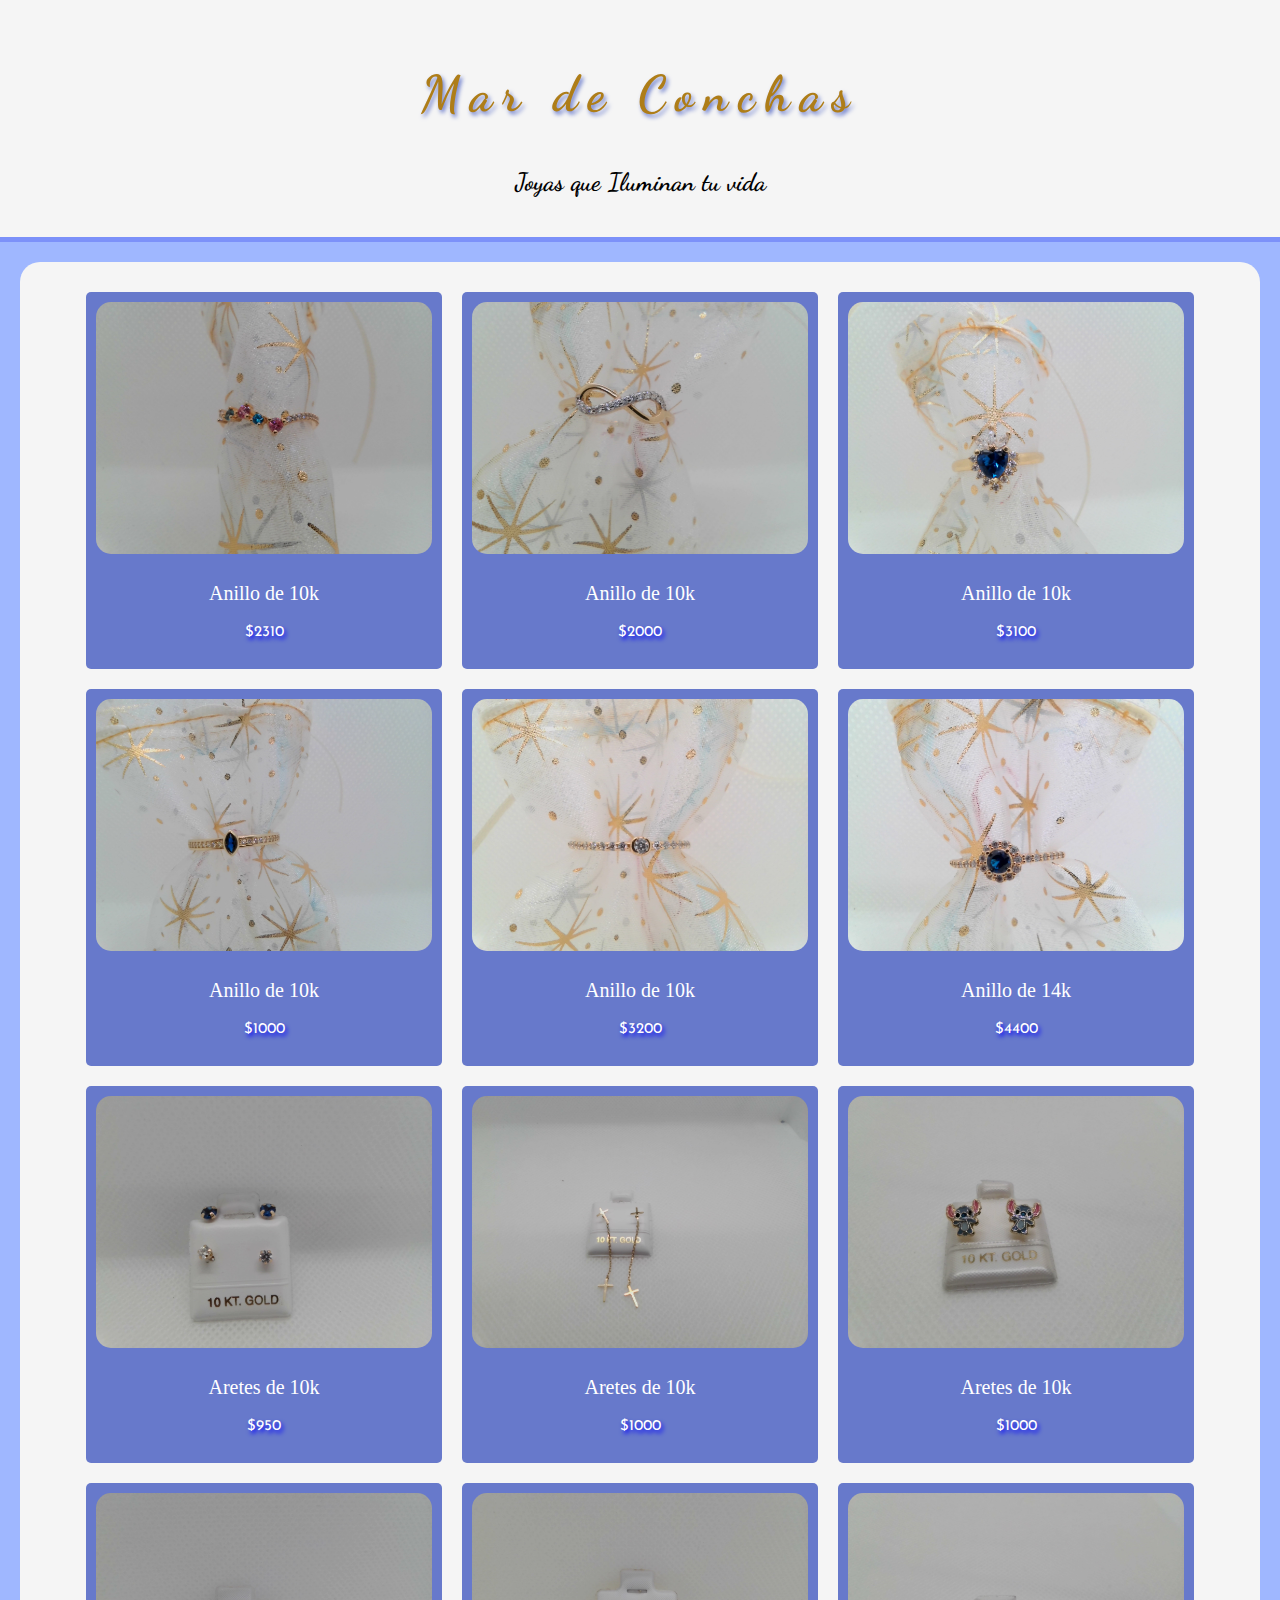
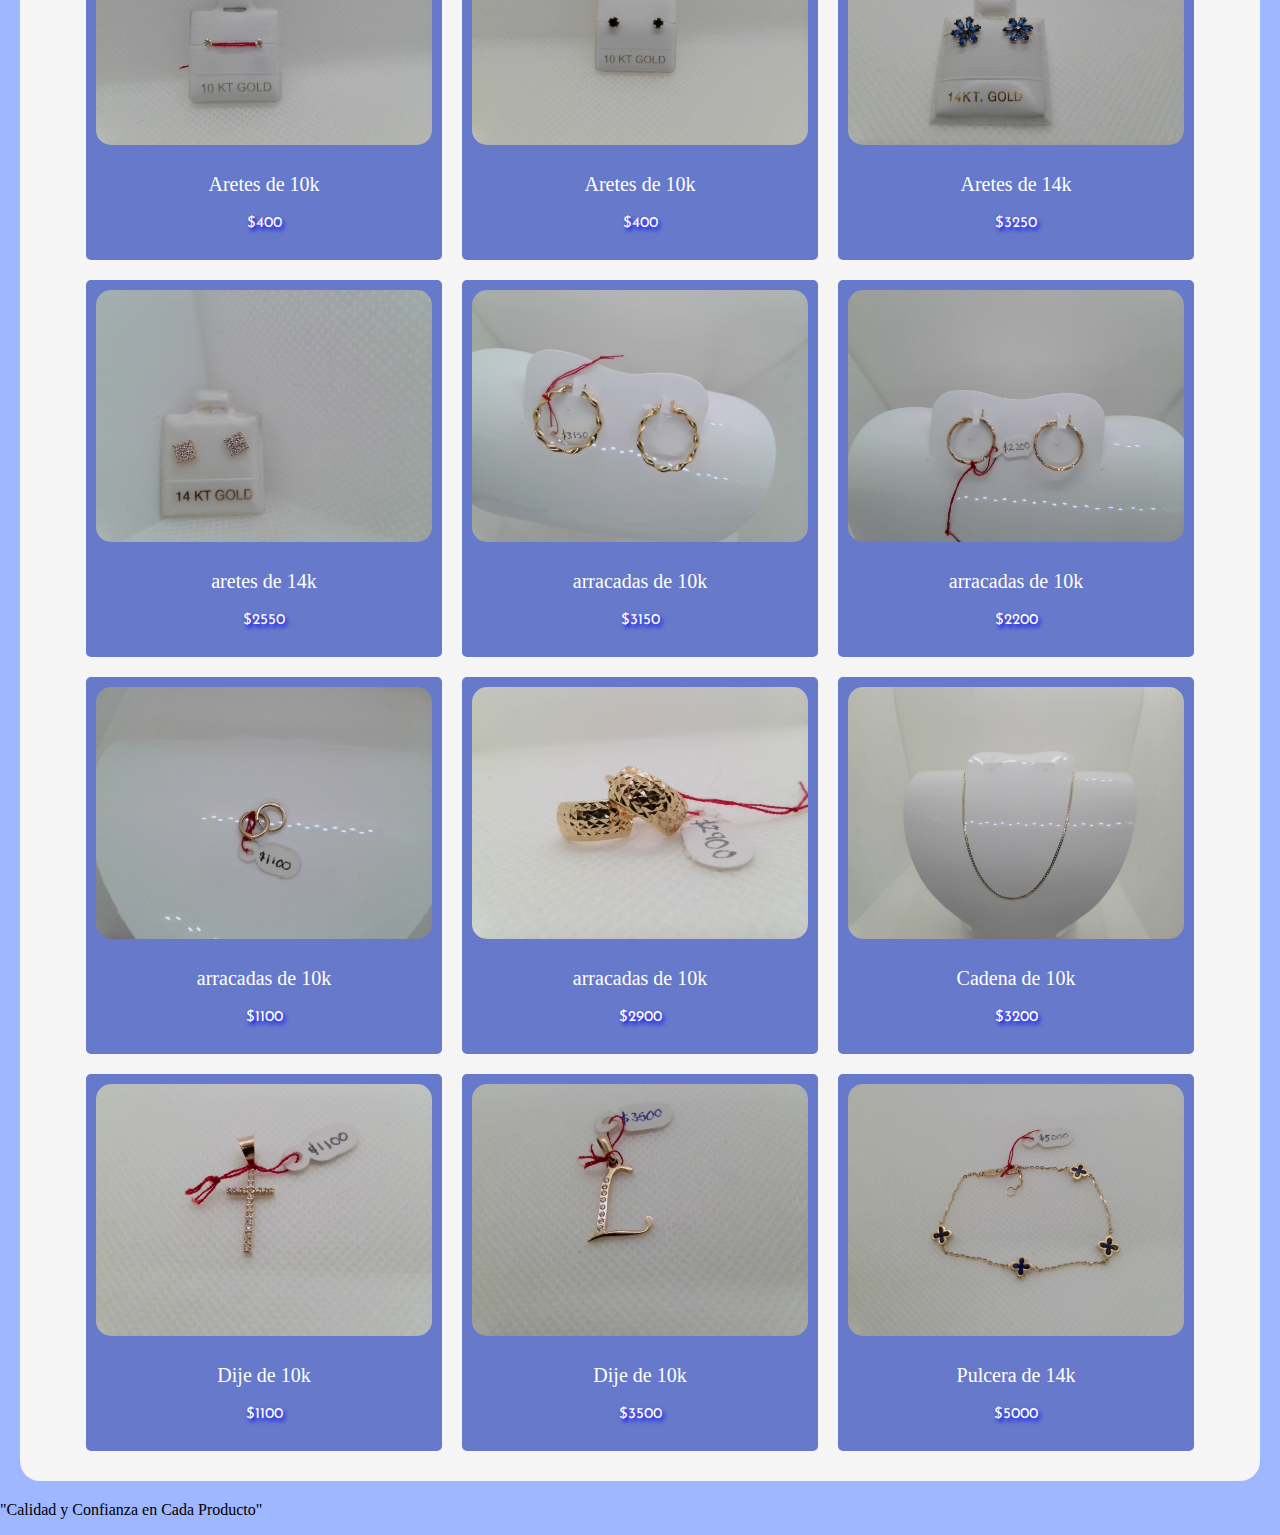
==== index.html @ 30f7ed66 "Se agregaron animaciones" ====
<!DOCTYPE html>
<html lang="en">

<head>
    <meta charset="UTF-8">
    <meta name="viewport" content="width=device-width, initial-scale=1.0">
    <link rel="stylesheet" href="tienda.css">
    <title>Mar de Conchas</title>
</head>

<body>
    <header>
        <div id="titulos">
        <h1 id="titulo">Mar de Conchas </h1>
        <h3 id="subtitulo">Joyas que Iluminan tu vida</h3>
        </div>


    </header>
    <div id="contenido">
        <div class="tarjeta">
            <img src="img/anillo1.jpg" alt="">
            <div  class="descripcion">
                <p> Anillo de 10k </p>
                <p>$2310</p>
            </div>
        </div>
        <div class="tarjeta">
            <img src="img/anillo2.jpg" alt="">
            <div  class="descripcion">
                <p> Anillo de 10k </p>
                <p>$2000</p>
            </div>
        </div>
        <div class="tarjeta">
            <img src="img/anillo3.jpg" alt="">
            <div  class="descripcion">
                <p> Anillo de 10k </p>
                <p>$3100</p>
            </div>
        </div>
        <div class="tarjeta">
            <img src="img/anillo4.jpg" alt="">
            <div  class="descripcion">
                <p> Anillo de 10k </p>
                <p>$1000</p>
            </div>
        </div>
        <div class="tarjeta">
            <img src="img/anillo6.jpg" alt="">
            <div  class="descripcion">
                <p> Anillo de 10k </p>
                <p>$3200</p>
            </div>
        </div>
        <div class="tarjeta">
            <img src="img/anillo5.jpg" alt="">
            <div  class="descripcion">
                <p> Anillo de 14k </p>
                <p>$4400</p>
            </div>
        </div>
        <div class="tarjeta">
            <img src="img/aretes2.jpg" alt="">
            <div  class="descripcion">
                <p> Aretes de 10k </p>
                <p>$950</p>
            </div>
        </div>
        <div class="tarjeta">
            <img src="img/aretes3.jpg" alt="">
            <div  class="descripcion">
                <p> Aretes de 10k </p>
                <p>$1000</p>
            </div>
        </div>
        <div class="tarjeta">
            <img src="img/aretes4.jpg" alt="">
            <div  class="descripcion">
                <p> Aretes de 10k </p>
                <p>$1000</p>
            </div>
        </div>
        <div class="tarjeta">
            <img src="img/aretes5.jpg" alt="">
            <div  class="descripcion">
                <p> Aretes de 10k </p>
                <p>$400</p>
            </div>
        </div>
        <div class="tarjeta">
            <img src="img/aretes7.jpg" alt="">
            <div  class="descripcion">
                <p> Aretes de 10k </p>
                <p>$400</p>
            </div>
        </div>
        <div class="tarjeta">
            <img src="img/aretes6.jpg" alt="">
            <div  class="descripcion">
                <p> Aretes de 14k </p>
                <p>$3250</p>
            </div>
        </div>
       
        <div class="tarjeta">
            <img src="img/aretes1.jpg" alt="">
            <div  class="descripcion">
                <p> aretes de 14k </p>
                <p>$2550</p>
            </div>
        </div>
        <div class="tarjeta">
            <img src="img/arracadas1.jpg" alt="">
            <div  class="descripcion">
                <p> arracadas de 10k </p>
                <p>$3150</p>
            </div>
        </div>
        <div class="tarjeta">
            <img src="img/arracadas2.jpg" alt="">
            <div  class="descripcion">
                <p> arracadas de 10k </p>
                <p>$2200</p>
            </div>
        </div>
        <div class="tarjeta">
            <img src="img/arracadas3.jpg" alt="">
            <div  class="descripcion">
                <p> arracadas de 10k </p>
                <p>$1100</p>
            </div>
        </div>
        <div class="tarjeta">
            <img src="img/arracadas4.jpg" alt="">
            <div  class="descripcion">
                <p> arracadas de 10k </p>
                <p>$2900</p>
            </div>
        </div>
        <div class="tarjeta">
            <img src="img/Cadena.jpg" alt="">
            <div  class="descripcion">
                <p> Cadena de 10k </p>
                <p>$3200</p>
            </div>
        </div>
        <div class="tarjeta">
            <img src="img/cruz.jpg" alt="">
            <div  class="descripcion">
                <p> Dije de 10k </p>
                <p>$1100</p>
            </div>
        </div>
        <div class="tarjeta">
            <img src="img/letra.jpg" alt="">
            <div  class="descripcion">
                <p> Dije de 10k </p>
                <p>$3500</p>
            </div>
        </div>
        <div class="tarjeta">
            <img src="img/pulsera.jpg" alt="">
            <div  class="descripcion">
                <p> Pulcera de 14k </p>
                <p>$5000</p>
            </div>
        </div>
        
    </div>
    


    <footer>
        <p>"Calidad y Confianza en Cada Producto"</p>
    </footer>


</body>

</html>
---- tienda.css ----
@import url('https://fonts.googleapis.com/css2?family=Dancing+Script:wght@400..700&display=swap');
@import url('https://fonts.googleapis.com/css2?family=Playwrite+AU+TAS:wght@100..400&display=swap');

@import url('https://fonts.googleapis.com/css2?family=Josefin+Sans:ital,wght@0,100..700;1,100..700&display=swap');
@import url('https://fonts.googleapis.com/css2?family=Exo+2:ital,wght@0,100..900;1,100..900&family=Josefin+Sans:ital,wght@0,100..700;1,100..700&family=Merriweather+Sans:ital,wght@0,300..800;1,300..800&family=Prompt:ital,wght@0,100;0,200;0,300;0,400;0,500;0,600;0,700;0,800;0,900;1,100;1,200;1,300;1,400;1,500;1,600;1,700;1,800;1,900&display=swap');

body{
    padding: 0px;
    margin: 0px;
    background-color: #98b2ffee;
}

header{
    background-color: whitesmoke;
    padding: 30px;
    padding-bottom: 15px;
    border-bottom: 5px solid rgba(62, 94, 251, 0.664);
    transition-property: all;
    transition-duration: 3s;
    transition-timing-function: ease-in-out;
}
#titulo{
    font-size: 40px;
    color: black;
    font-family: 'Dancing Script';
    letter-spacing: 10px;
    text-align: center;
    text-shadow:2px 3px 4px #6779CB;
}

header:hover{
    #titulo{
        font-size: 50px;
        color: #AE7D18;
    }
    #subtitulo{
        color: black;
    }
  
}

#subtitulo{
    padding-top: 10px;
    font-size: 25px;
    color: #AE7D18;
    font-family: 'Dancing Script';
    text-align: center;
    
}

#contenido{
    margin: 20px;
    padding: 20px;
    background-color: whitesmoke;
    border-radius: 20px;
    display: flex;
    justify-content: center;
    flex-wrap: wrap;

}

.tarjeta{
    width: 28%;
    margin: 10px;
    background-color: #6779CB;
    padding: 10px;
    border-radius: 5px;
    img{
        width: 100%;
        border-radius: 15px;
    }
    img:hover{
       animation: zoom 3s forwards; 
    }
    .descripcion{
    padding: 4px;
    text-align: center;
    color: white;
    
    font-size: 20px;
        p:last-child{
            font-size: 15px;
            font-family: "Josefin Sans";
            text-shadow:2px 3px 4px blue;
        }
    }
}
 @keyframes zoom {
    0%{
        width:100%;
    }
    100%{
       transform: scale(120%) ;
       transform: translateX(-15%);
       width: 150%;
    }
 }

 }
footer{
    
    padding: 15px;
    color: white;
    text-align: center;
    background-color: rgba(62, 94, 251, 0.664);
}
@media (max-width:600px){
    #titulo{
        font-size: 25px;
    }
    
    header:hover{
    #titulo{
        font-size: 30px;
        color: #AE7D18;
    }
    #subtitulo{
        color: black;
    }
  
}
    #subtitulo{
        font-size: 20px;
    }
    .tarjeta{
        width: 100%;
    }
}
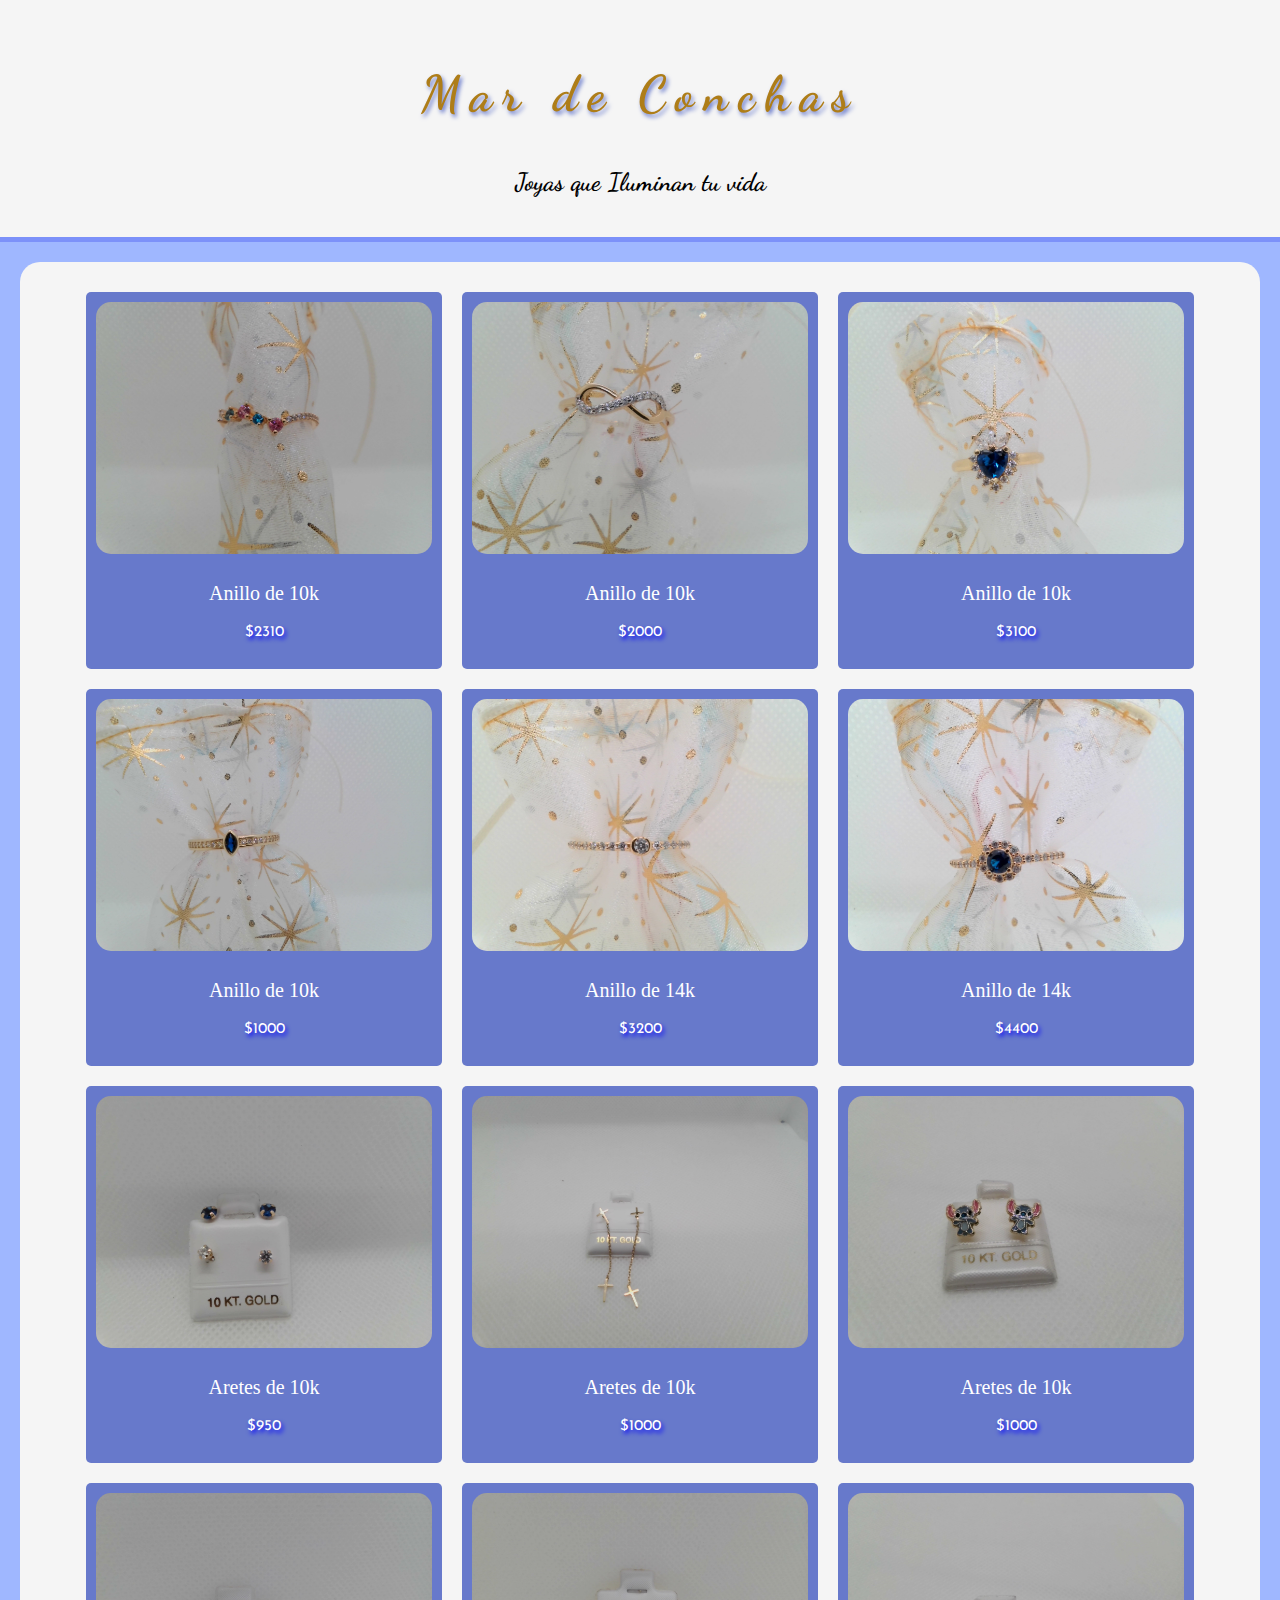
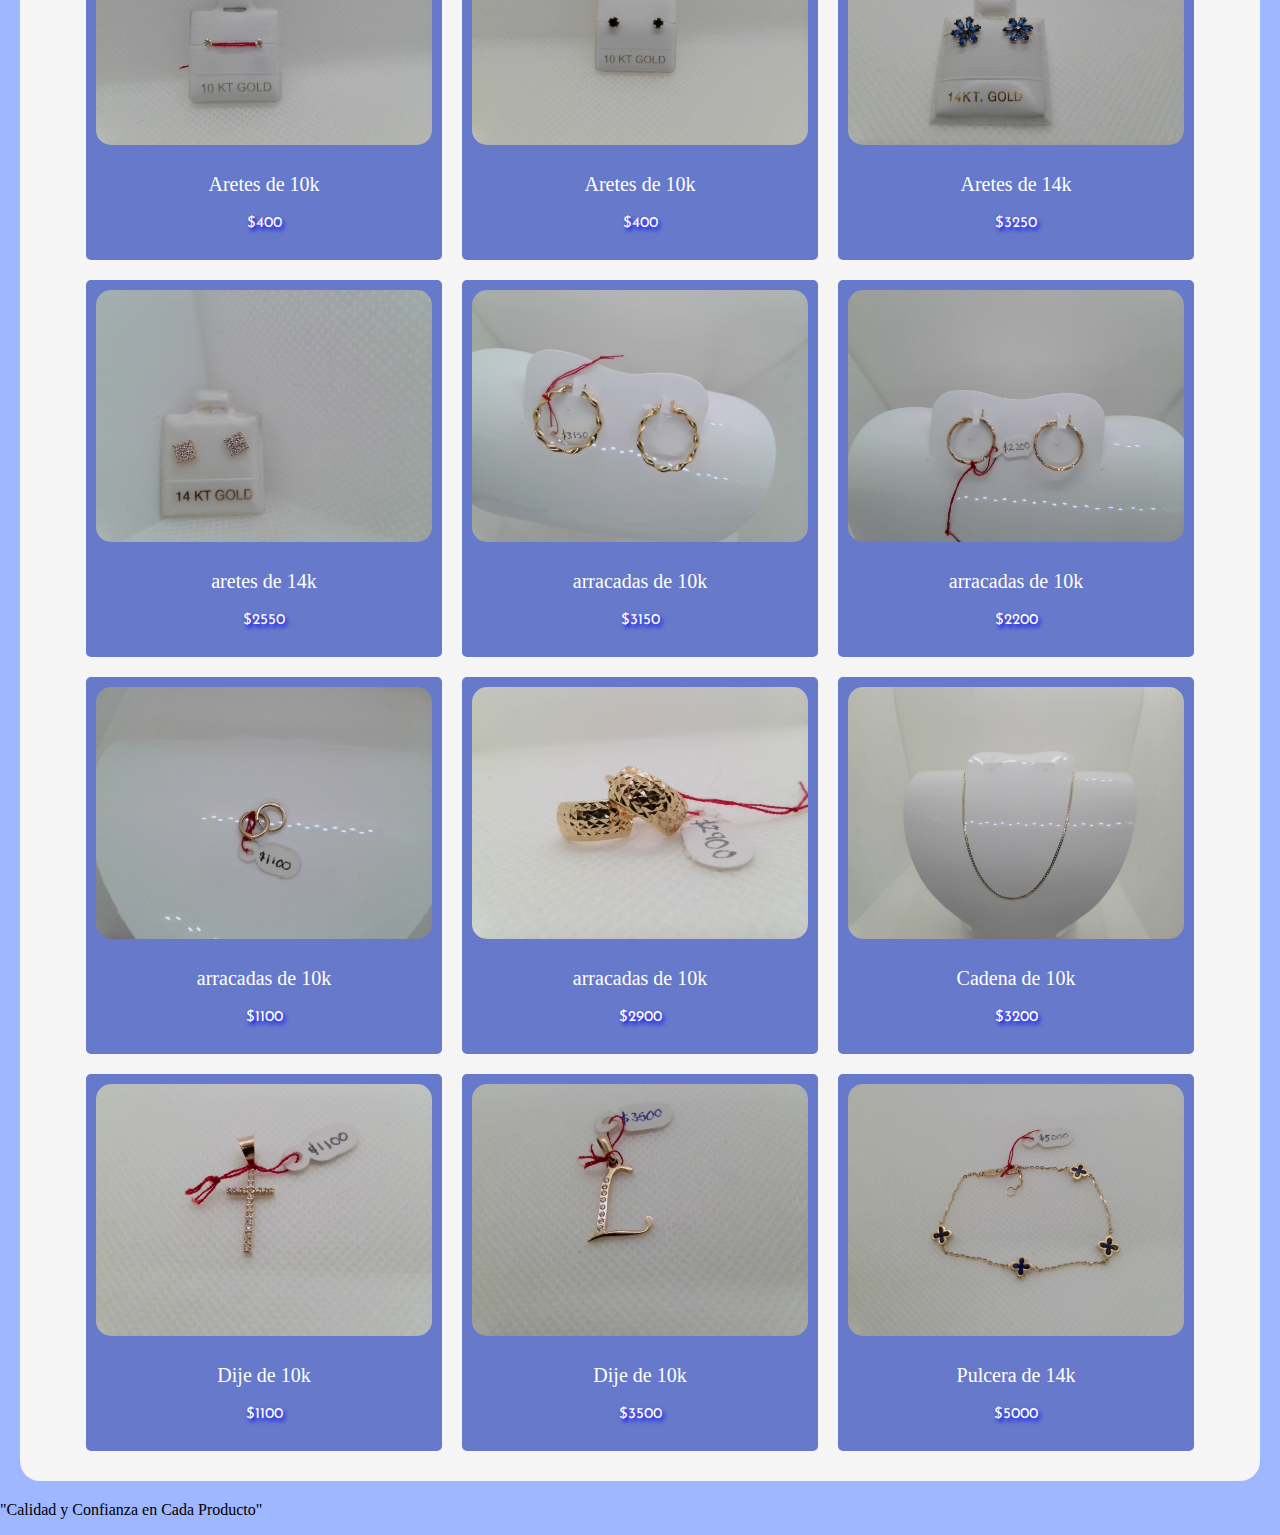
==== commit 0dcea0d5: "Se modifico precio" ====
--- a/index.html
+++ b/index.html
@@ -49,7 +49,7 @@
         <div class="tarjeta">
             <img src="img/anillo6.jpg" alt="">
             <div  class="descripcion">
-                <p> Anillo de 10k </p>
+                <p> Anillo de 14k </p>
                 <p>$3200</p>
             </div>
         </div>
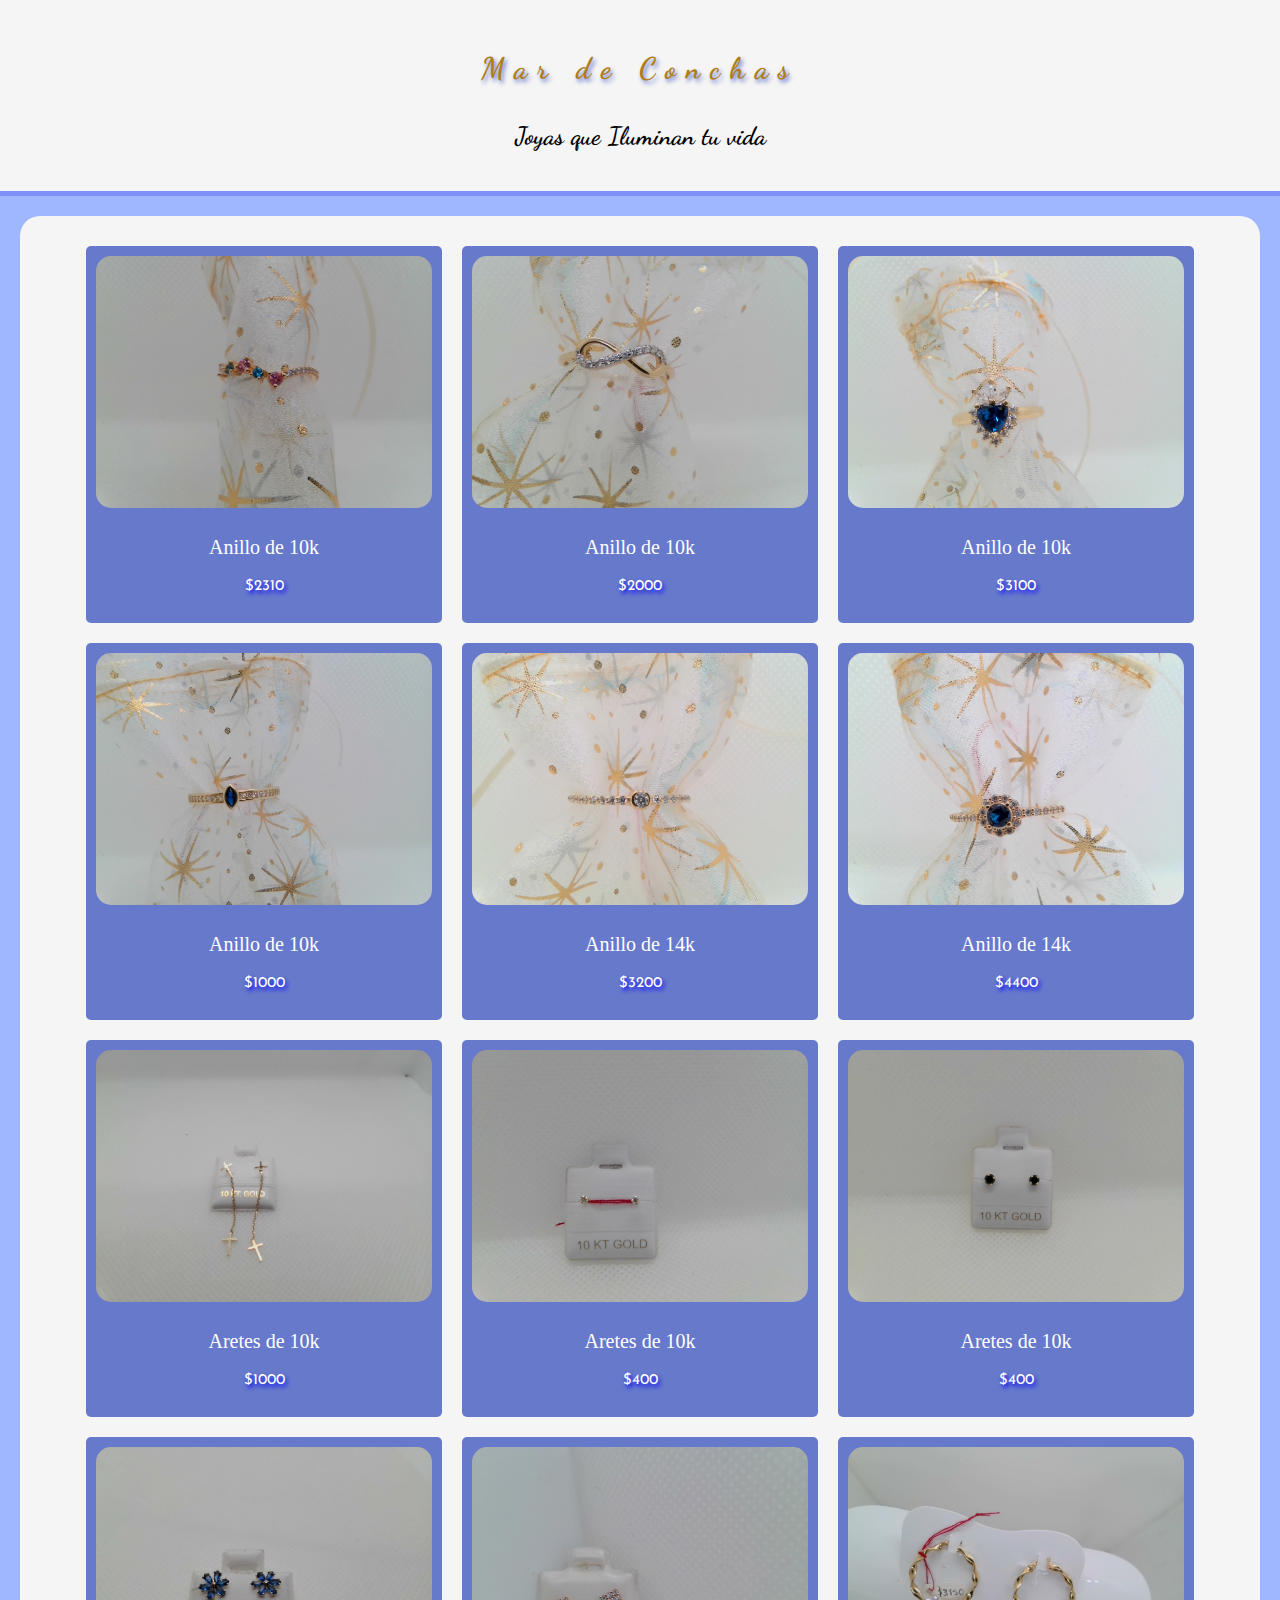
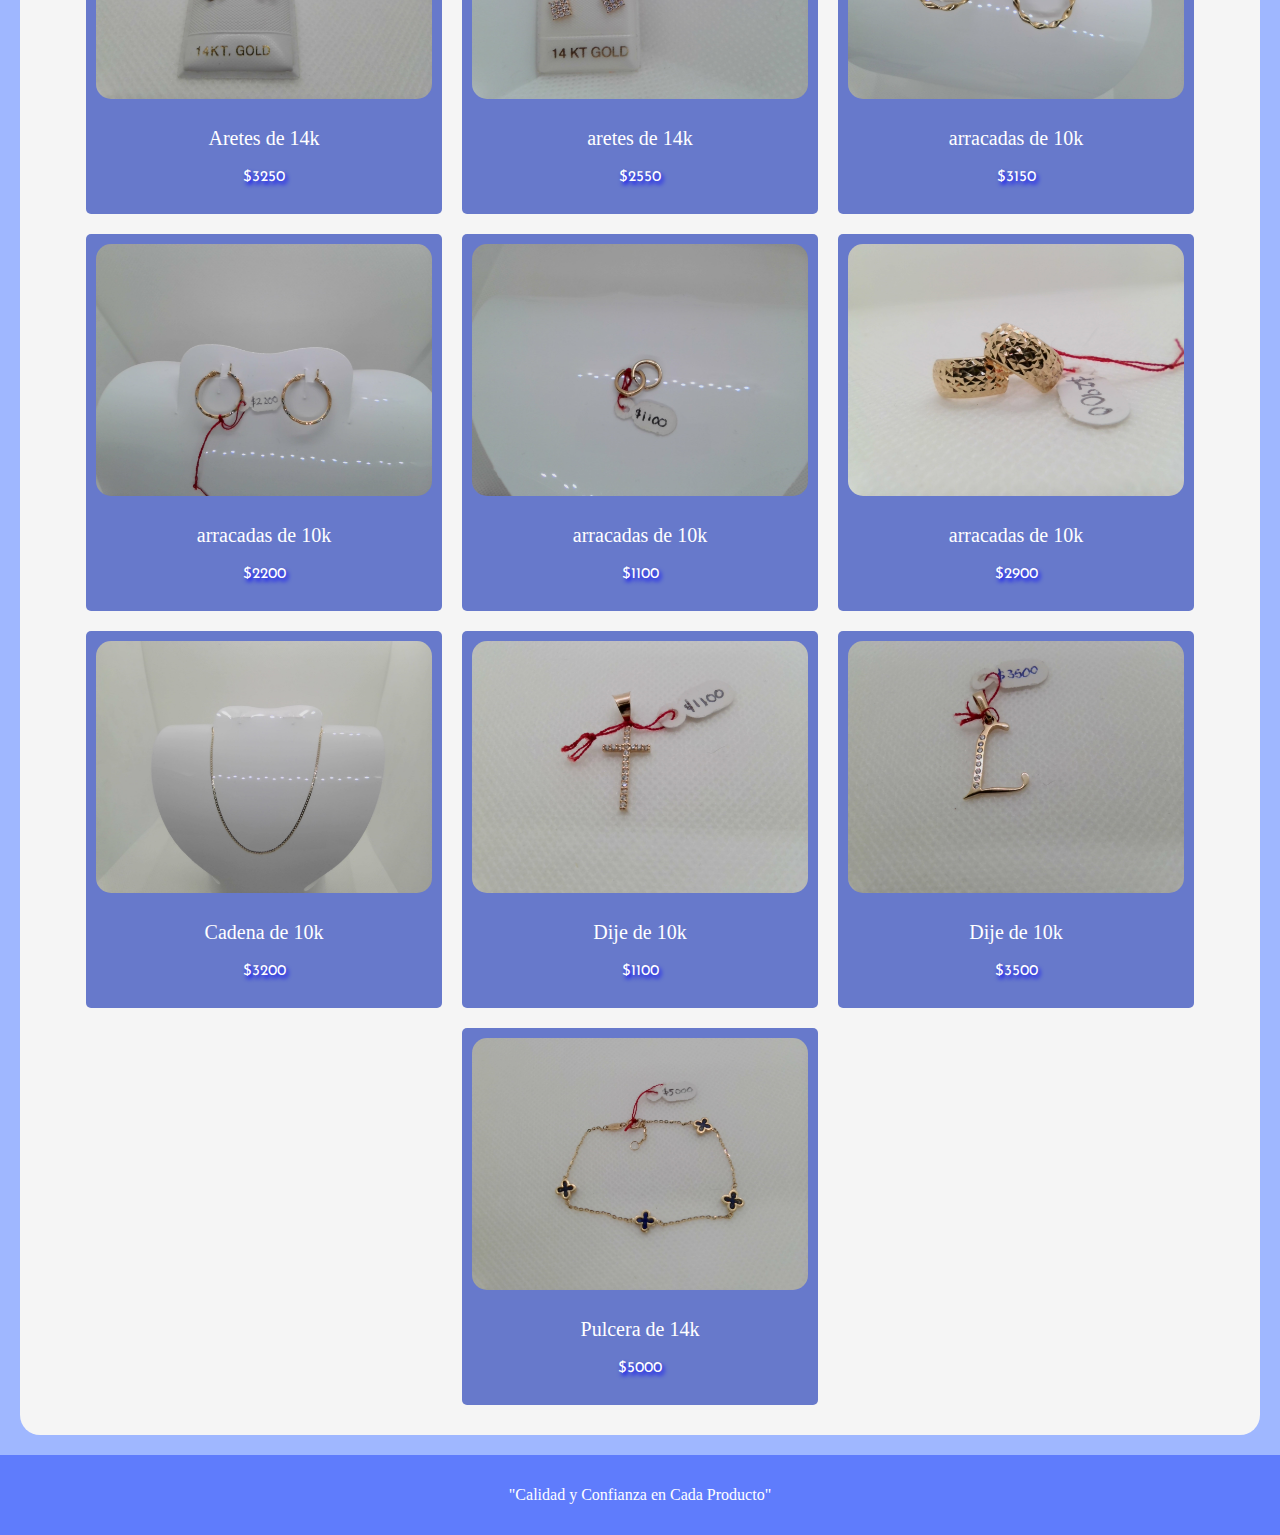
==== commit cb4ea84f: "se vendieron 2 pares a adriana" ====
--- a/index.html
+++ b/index.html
@@ -60,13 +60,7 @@
                 <p>$4400</p>
             </div>
         </div>
-        <div class="tarjeta">
-            <img src="img/aretes2.jpg" alt="">
-            <div  class="descripcion">
-                <p> Aretes de 10k </p>
-                <p>$950</p>
-            </div>
-        </div>
+
         <div class="tarjeta">
             <img src="img/aretes3.jpg" alt="">
             <div  class="descripcion">
@@ -74,13 +68,7 @@
                 <p>$1000</p>
             </div>
         </div>
-        <div class="tarjeta">
-            <img src="img/aretes4.jpg" alt="">
-            <div  class="descripcion">
-                <p> Aretes de 10k </p>
-                <p>$1000</p>
-            </div>
-        </div>
+
         <div class="tarjeta">
             <img src="img/aretes5.jpg" alt="">
             <div  class="descripcion">
--- a/tienda.css
+++ b/tienda.css
@@ -1,4 +1,3 @@
-
 @import url('https://fonts.googleapis.com/css2?family=Dancing+Script:wght@400..700&display=swap');
 @import url('https://fonts.googleapis.com/css2?family=Playwrite+AU+TAS:wght@100..400&display=swap');
 
@@ -29,15 +28,13 @@
     text-shadow:2px 3px 4px #6779CB;
 }
 
-header:hover{
-    #titulo{
-        font-size: 50px;
-        color: #AE7D18;
-    }
-    #subtitulo{
-        color: black;
-    }
-  
+header:hover #titulo{   
+    font-size: 50px;
+    color: #AE7D18;
+}
+
+header:hover  #subtitulo{
+    color: black;
 }
 
 #subtitulo{
@@ -66,26 +63,30 @@
     background-color: #6779CB;
     padding: 10px;
     border-radius: 5px;
-    img{
-        width: 100%;
-        border-radius: 15px;
-    }
-    img:hover{
-       animation: zoom 3s forwards; 
-    }
-    .descripcion{
+ 
+   
+}
+.tarjeta .descripcion{
     padding: 4px;
     text-align: center;
     color: white;
-    
-    font-size: 20px;
-        p:last-child{
-            font-size: 15px;
-            font-family: "Josefin Sans";
-            text-shadow:2px 3px 4px blue;
-        }
-    }
+    font-size: 20px;      
 }
+
+.tarjeta .descripcion p:last-child{
+    font-size: 15px;
+    font-family: "Josefin Sans";
+    text-shadow:2px 3px 4px blue;
+}
+.tarjeta img{
+    width: 100%;
+    border-radius: 15px;
+}
+
+.tarjeta img:hover{
+   animation: zoom 3s forwards; 
+}
+
  @keyframes zoom {
     0%{
         width:100%;
@@ -97,29 +98,27 @@
     }
  }
 
- }
-footer{
-    
+ 
+footer{  
     padding: 15px;
     color: white;
     text-align: center;
     background-color: rgba(62, 94, 251, 0.664);
 }
+header:hover #titulo{
+    font-size: 30px;
+    color: #AE7D18;
+}
+
+header:hover #subtitulo{
+    color: black;
+}
+    
+
 @media (max-width:600px){
     #titulo{
         font-size: 25px;
-    }
-    
-    header:hover{
-    #titulo{
-        font-size: 30px;
-        color: #AE7D18;
-    }
-    #subtitulo{
-        color: black;
-    }
-  
-}
+    } 
     #subtitulo{
         font-size: 20px;
     }
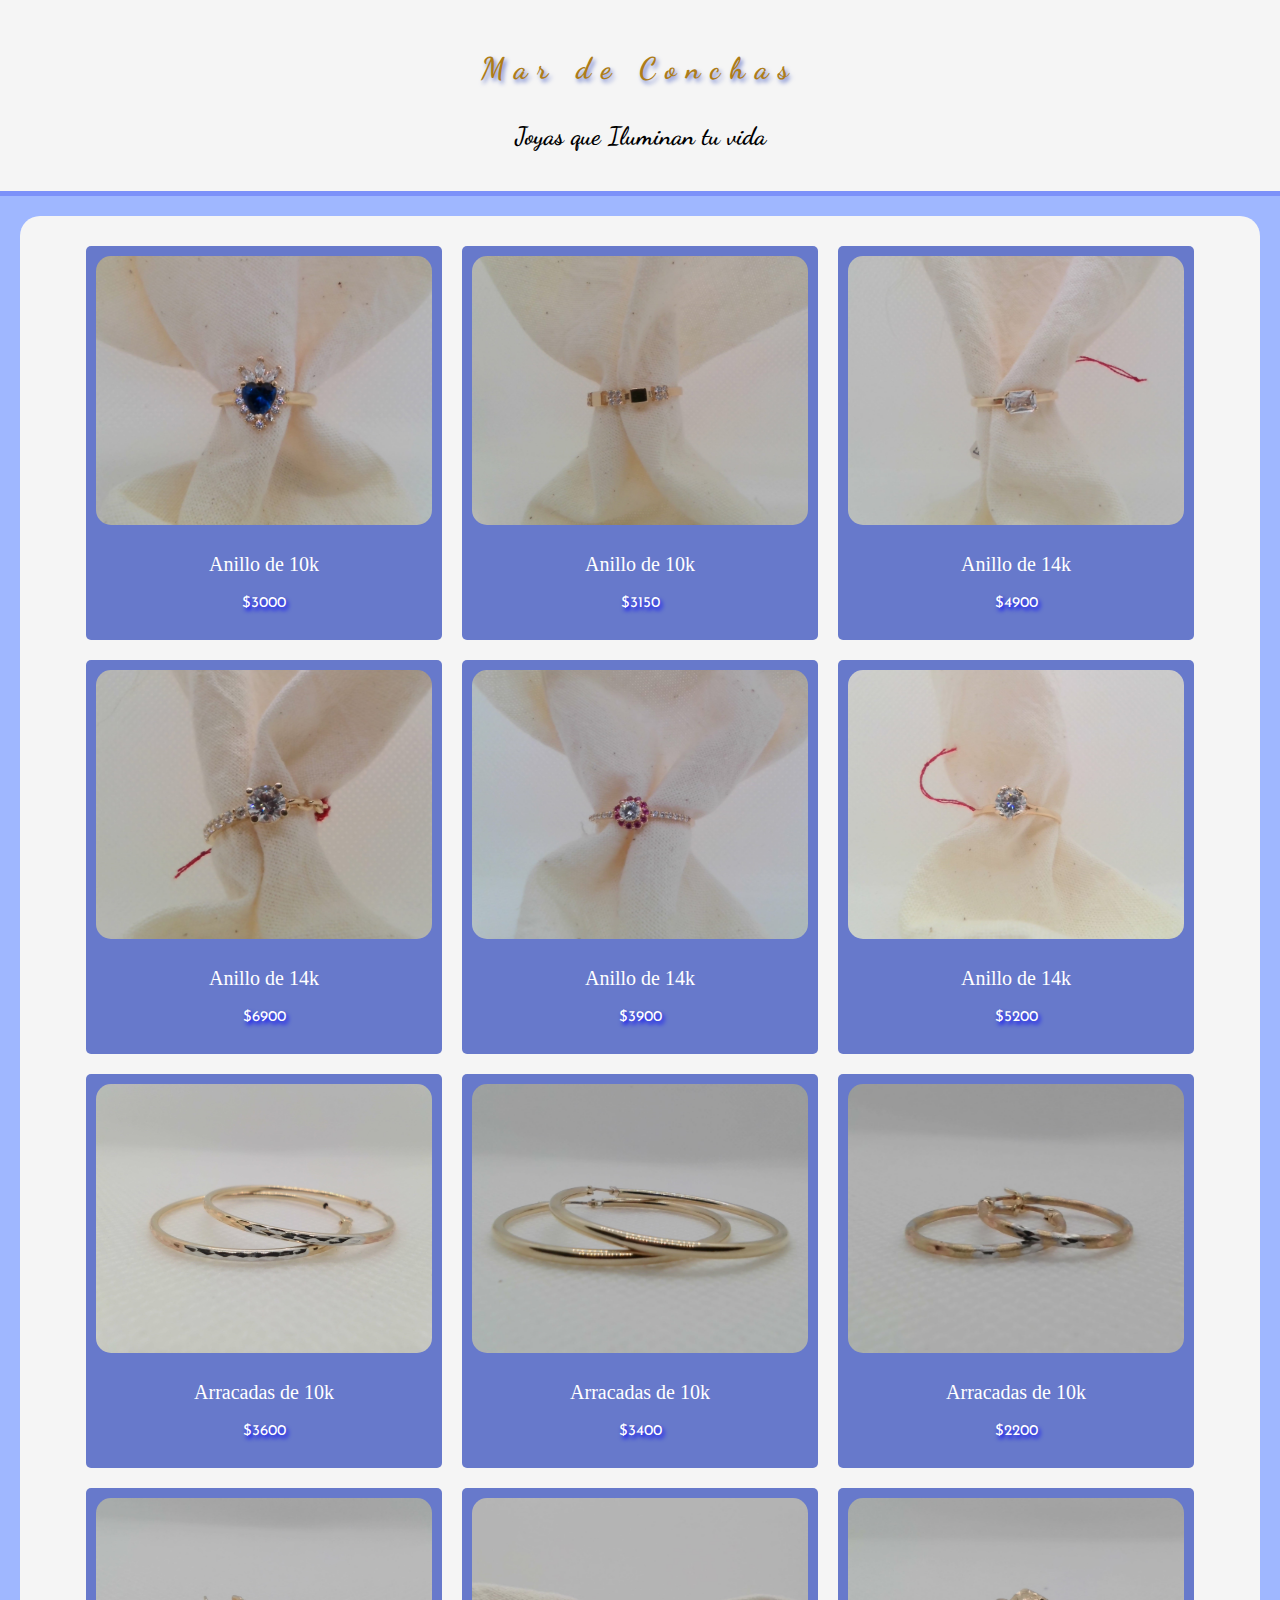
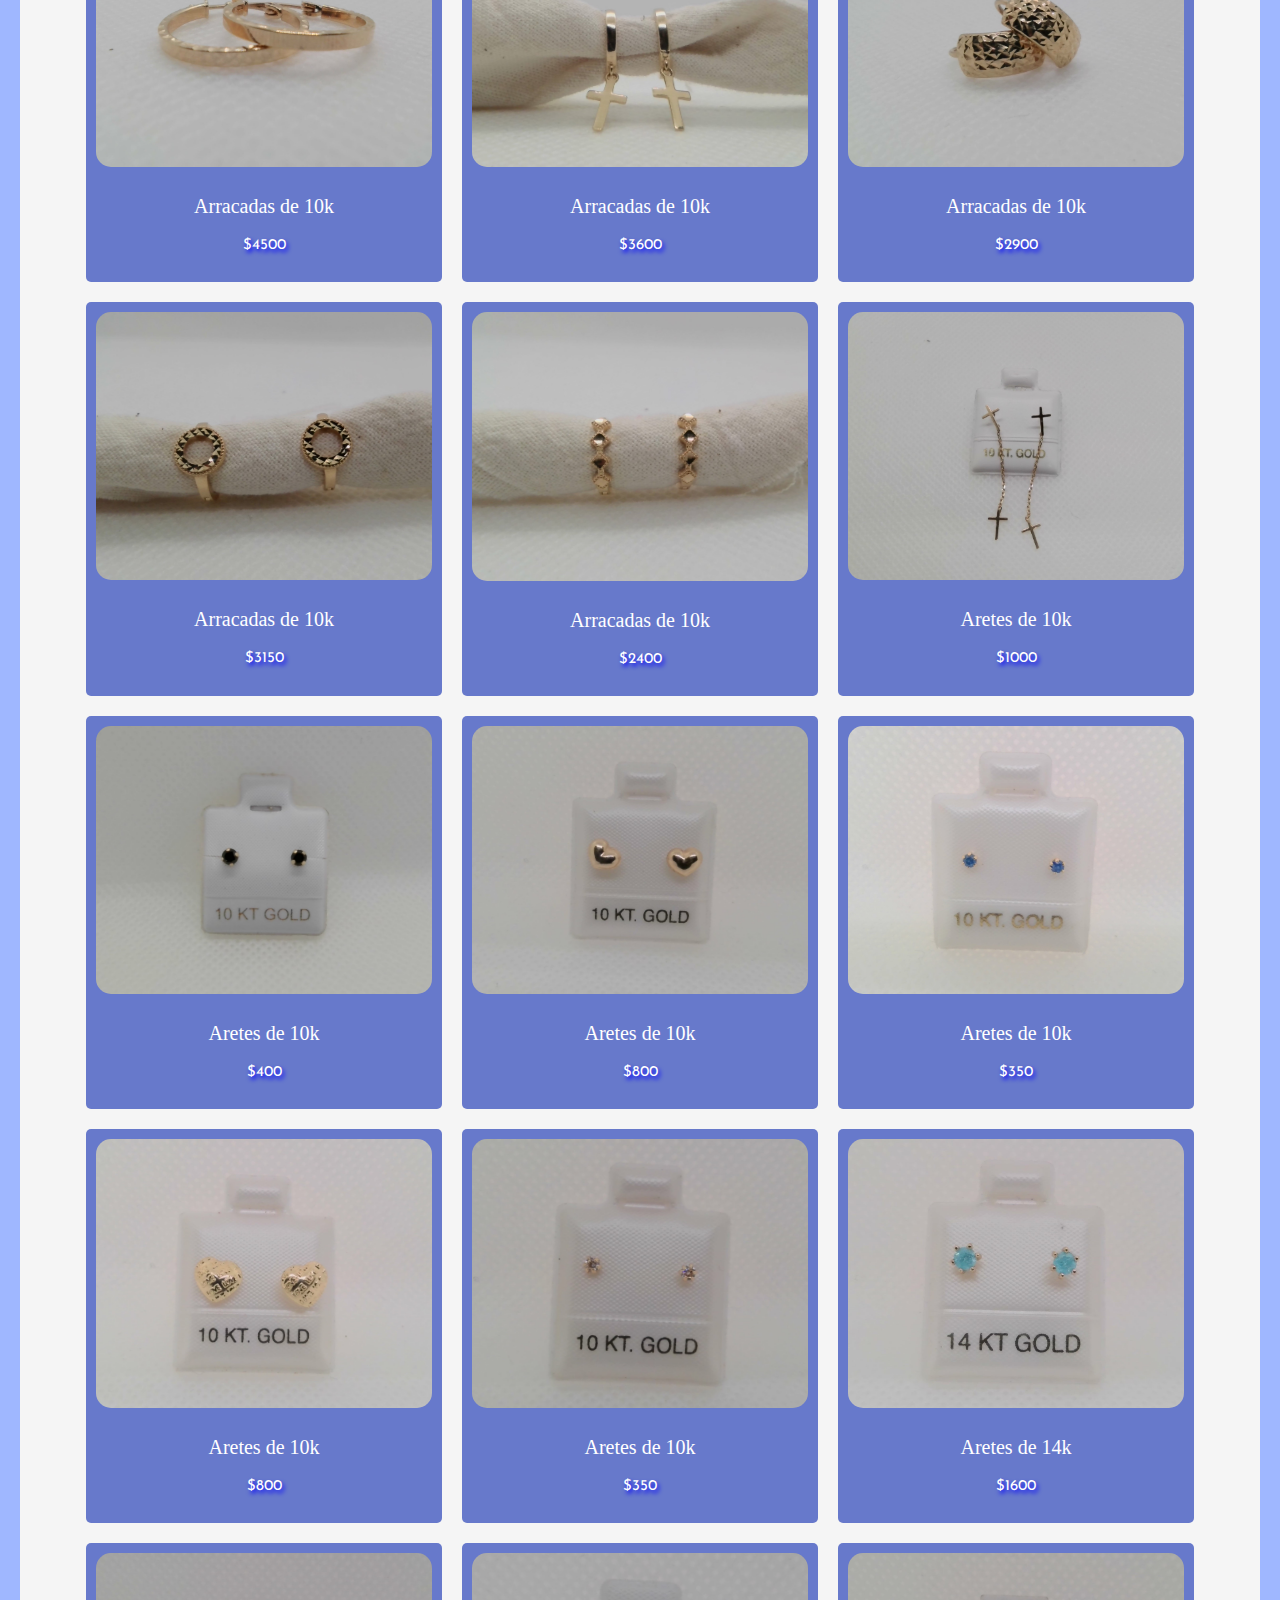
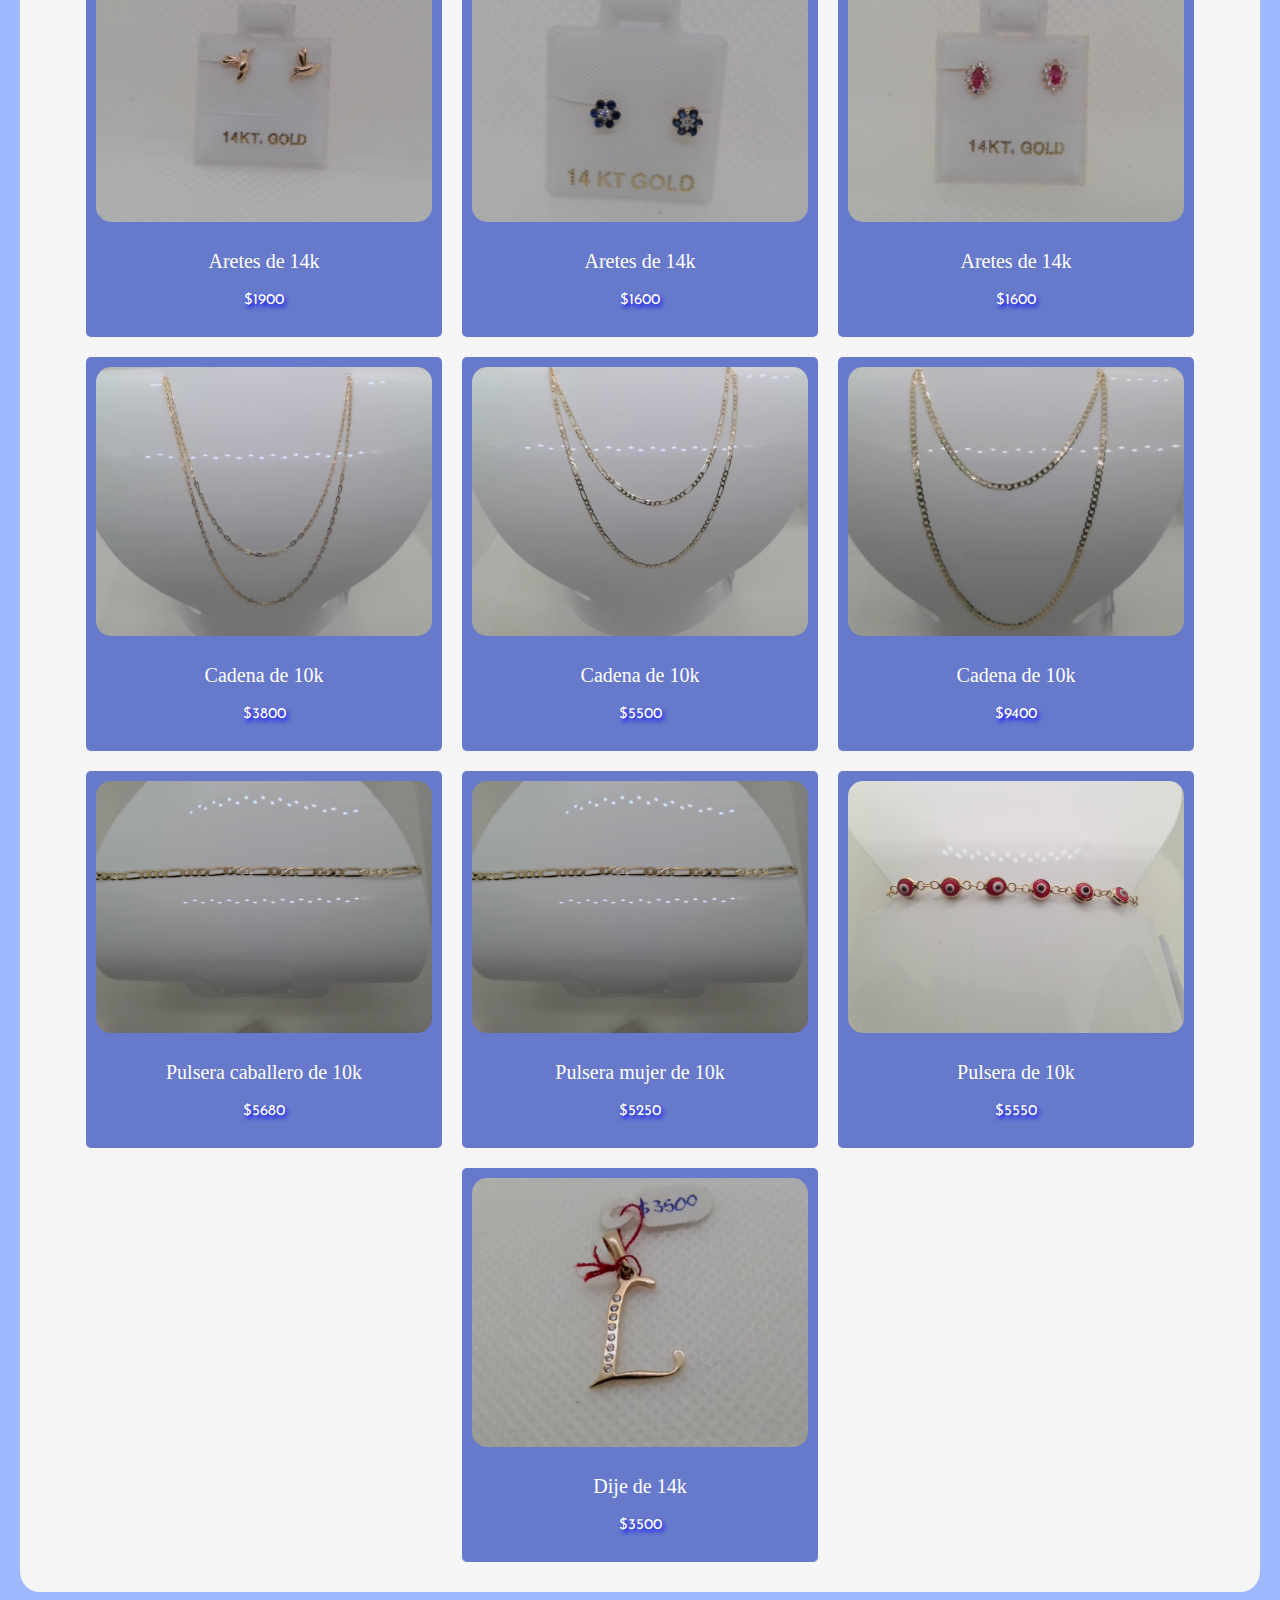
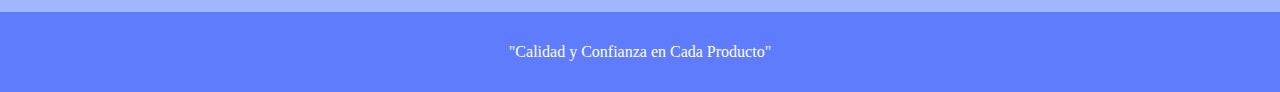
==== commit 52192457: "Se actualizo el inventario" ====
--- a/index.html
+++ b/index.html
@@ -19,142 +19,222 @@
     </header>
     <div id="contenido">
         <div class="tarjeta">
-            <img src="img/anillo1.jpg" alt="">
+            <img src="img/AN_0824_01.jpg" alt="mary">
             <div  class="descripcion">
                 <p> Anillo de 10k </p>
-                <p>$2310</p>
-            </div>
-        </div>
-        <div class="tarjeta">
-            <img src="img/anillo2.jpg" alt="">
+                <p>$3000</p>
+            </div>
+        </div>
+        <div class="tarjeta">
+            <img src="img/AN_0824_02.jpg" alt="mary">
             <div  class="descripcion">
                 <p> Anillo de 10k </p>
-                <p>$2000</p>
-            </div>
-        </div>
-        <div class="tarjeta">
-            <img src="img/anillo3.jpg" alt="">
-            <div  class="descripcion">
-                <p> Anillo de 10k </p>
-                <p>$3100</p>
-            </div>
-        </div>
-        <div class="tarjeta">
-            <img src="img/anillo4.jpg" alt="">
-            <div  class="descripcion">
-                <p> Anillo de 10k </p>
+                <p>$3150</p>
+            </div>
+        </div>
+        <div class="tarjeta">
+            <img src="img/AN_0824_03.jpg" alt="mary">
+            <div  class="descripcion">
+                <p> Anillo de 14k </p>
+                <p>$4900</p>
+            </div>
+        </div>
+        <div class="tarjeta">
+            <img src="img/AN_0824_04.jpg" alt="mary">
+            <div  class="descripcion">
+                <p> Anillo de 14k </p>
+                <p>$6900</p>
+            </div>
+        </div>
+        <div class="tarjeta">
+            <img src="img/AN_0824_05.jpg" alt="mary">
+            <div  class="descripcion">
+                <p> Anillo de 14k </p>
+                <p>$3900</p>
+            </div>
+        </div>
+        <div class="tarjeta">
+            <img src="img/AN_0824_06.jpg" alt="conchis">
+            <div  class="descripcion">
+                <p> Anillo de 14k </p>
+                <p>$5200</p>
+            </div>
+        </div>
+        <div class="tarjeta">
+            <img src="img/AR_0824_01.jpg" alt="conchis">
+            <div  class="descripcion">
+                <p> Arracadas de 10k </p>
+                <p>$3600</p>
+            </div>
+        </div>
+        <div class="tarjeta">
+            <img src="img/AR_0824_02-2.jpg" alt="mary">
+            <div  class="descripcion">
+                <p> Arracadas de 10k</p>
+                <p>$3400</p>
+            </div>
+        </div>
+        <div class="tarjeta">
+            <img src="img/AR_0824_03-2.jpg" alt="mary">
+            <div  class="descripcion">
+                <p> Arracadas de 10k </p>
+                <p>$2200</p>
+            </div>
+        </div>
+        <div class="tarjeta">
+            <img src="img/AR_0824_04-2.jpg" alt="conchis">
+            <div  class="descripcion">
+                <p> Arracadas de 10k</p>
+                <p>$4500</p>
+            </div>
+        </div>
+        <div class="tarjeta">
+            <img src="img/AR_0824_05-2.jpg" alt="mary">
+            <div  class="descripcion">
+                <p> Arracadas de 10k </p>
+                <p>$3600</p>
+            </div>
+        </div>
+        <div class="tarjeta">
+            <img src="img/AR_0824_06-2.jpg" alt="conchis">
+            <div  class="descripcion">
+                <p> Arracadas de 10k </p>
+                <p>$2900</p>
+            </div>
+        </div>
+        <div class="tarjeta">
+            <img src="img/AR_0824_07-2.jpg" alt="conchis">
+            <div  class="descripcion">
+                <p> Arracadas de 10k </p>
+                <p>$3150</p>
+            </div>
+        </div>
+        <div class="tarjeta">
+            <img src="img/AR_0824_08-2.jpg" alt="mary">
+            <div  class="descripcion">
+                <p> Arracadas de 10k </p>
+                <p>$2400</p>
+            </div>
+        </div>
+        <div class="tarjeta">
+            <img src="img/ARE_0824_01.jpg" alt="mary">
+            <div  class="descripcion">
+                <p> Aretes de 10k </p>
                 <p>$1000</p>
             </div>
         </div>
         <div class="tarjeta">
-            <img src="img/anillo6.jpg" alt="">
-            <div  class="descripcion">
-                <p> Anillo de 14k </p>
-                <p>$3200</p>
-            </div>
-        </div>
-        <div class="tarjeta">
-            <img src="img/anillo5.jpg" alt="">
-            <div  class="descripcion">
-                <p> Anillo de 14k </p>
-                <p>$4400</p>
-            </div>
-        </div>
-
-        <div class="tarjeta">
-            <img src="img/aretes3.jpg" alt="">
-            <div  class="descripcion">
-                <p> Aretes de 10k </p>
-                <p>$1000</p>
-            </div>
-        </div>
-
-        <div class="tarjeta">
-            <img src="img/aretes5.jpg" alt="">
+            <img src="img/ARE_0824_02.jpg" alt="conchis">
             <div  class="descripcion">
                 <p> Aretes de 10k </p>
                 <p>$400</p>
             </div>
         </div>
         <div class="tarjeta">
-            <img src="img/aretes7.jpg" alt="">
-            <div  class="descripcion">
-                <p> Aretes de 10k </p>
-                <p>$400</p>
-            </div>
-        </div>
-        <div class="tarjeta">
-            <img src="img/aretes6.jpg" alt="">
-            <div  class="descripcion">
-                <p> Aretes de 14k </p>
-                <p>$3250</p>
-            </div>
-        </div>
-       
-        <div class="tarjeta">
-            <img src="img/aretes1.jpg" alt="">
-            <div  class="descripcion">
-                <p> aretes de 14k </p>
-                <p>$2550</p>
-            </div>
-        </div>
-        <div class="tarjeta">
-            <img src="img/arracadas1.jpg" alt="">
-            <div  class="descripcion">
-                <p> arracadas de 10k </p>
-                <p>$3150</p>
-            </div>
-        </div>
-        <div class="tarjeta">
-            <img src="img/arracadas2.jpg" alt="">
-            <div  class="descripcion">
-                <p> arracadas de 10k </p>
-                <p>$2200</p>
-            </div>
-        </div>
-        <div class="tarjeta">
-            <img src="img/arracadas3.jpg" alt="">
-            <div  class="descripcion">
-                <p> arracadas de 10k </p>
-                <p>$1100</p>
-            </div>
-        </div>
-        <div class="tarjeta">
-            <img src="img/arracadas4.jpg" alt="">
-            <div  class="descripcion">
-                <p> arracadas de 10k </p>
-                <p>$2900</p>
-            </div>
-        </div>
-        <div class="tarjeta">
-            <img src="img/Cadena.jpg" alt="">
+            <img src="img/ARE_0824_04.jpg" alt="mary">
+            <div  class="descripcion">
+                <p> Aretes de 10k </p>
+                <p>$800</p>
+            </div>
+        </div>
+        <div class="tarjeta">
+            <img src="img/ARE_0824_06.jpg" alt="mary">
+            <div  class="descripcion">
+                <p> Aretes de 10k </p>
+                <p>$350</p>
+            </div>
+        </div>
+        <div class="tarjeta">
+            <img src="img/ARE_0824_07.jpg" alt="mary">
+            <div  class="descripcion">
+                <p> Aretes de 10k </p>
+                <p>$800</p>
+            </div>
+        </div>
+        <div class="tarjeta">
+            <img src="img/ARE_0824_09.jpg" alt="conchis">
+            <div  class="descripcion">
+                <p> Aretes de 10k </p>
+                <p>$350</p>
+            </div>
+        </div>
+        <div class="tarjeta">
+            <img src="img/ARE_0824_10.jpg" alt="conchis">
+            <div  class="descripcion">
+                <p> Aretes de 14k </p>
+                <p>$1600</p>
+            </div>
+        </div>
+        <div class="tarjeta">
+            <img src="img/ARE_0824_03.jpg" alt="mary">
+            <div  class="descripcion">
+                <p> Aretes de 14k </p>
+                <p>$1900</p>
+            </div>
+        </div>
+        <div class="tarjeta">
+            <img src="img/ARE_0824_08.jpg" alt="conchis">
+            <div  class="descripcion">
+                <p> Aretes de 14k </p>
+                <p>$1600</p>
+            </div>
+        </div>
+        <div class="tarjeta">
+            <img src="img/ARE_0824_05.jpg" alt="mary">
+            <div  class="descripcion">
+                <p> Aretes de 14k </p>
+                <p>$1600</p>
+            </div>
+        </div>
+        <div class="tarjeta">
+            <img src="img/CA_0824_01.jpg" alt="mary">
             <div  class="descripcion">
                 <p> Cadena de 10k </p>
-                <p>$3200</p>
-            </div>
-        </div>
-        <div class="tarjeta">
-            <img src="img/cruz.jpg" alt="">
-            <div  class="descripcion">
-                <p> Dije de 10k </p>
-                <p>$1100</p>
-            </div>
-        </div>
-        <div class="tarjeta">
-            <img src="img/letra.jpg" alt="">
-            <div  class="descripcion">
-                <p> Dije de 10k </p>
+                <p>$3800</p>
+            </div>
+        </div>
+        <div class="tarjeta">
+            <img src="img/CA_0824_02.jpg" alt="mary">
+            <div  class="descripcion">
+                <p> Cadena de 10k </p>
+                <p>$5500</p>
+            </div>
+        </div>
+        <div class="tarjeta">
+            <img src="img/CA_0824_03.jpg" alt="mary">
+            <div  class="descripcion">
+                <p> Cadena de 10k </p>
+                <p>$9400</p>
+            </div>
+        </div>
+        <div class="tarjeta">
+            <img src="img/PU_0824_01.jpg" alt="mary">
+            <div  class="descripcion">
+                <p> Pulsera caballero de 10k </p>
+                <p>$5680</p>
+            </div>
+        </div>
+        <div class="tarjeta">
+            <img src="img/PU_0824_01.jpg" alt="conchis">
+            <div  class="descripcion">
+                <p> Pulsera mujer de 10k </p>
+                <p>$5250</p>
+            </div>
+        </div>
+        <div class="tarjeta">
+            <img src="img/PU_0824_02.jpg" alt="mary">
+            <div  class="descripcion">
+                <p> Pulsera de 10k </p>
+                <p>$5550</p>
+            </div>
+        </div>
+        <div class="tarjeta">
+            <img src="img/DI_0824_01.jpg" alt="mary">
+            <div  class="descripcion">
+                <p> Dije de 14k </p>
                 <p>$3500</p>
             </div>
         </div>
-        <div class="tarjeta">
-            <img src="img/pulsera.jpg" alt="">
-            <div  class="descripcion">
-                <p> Pulcera de 14k </p>
-                <p>$5000</p>
-            </div>
-        </div>
-        
     </div>
     
 
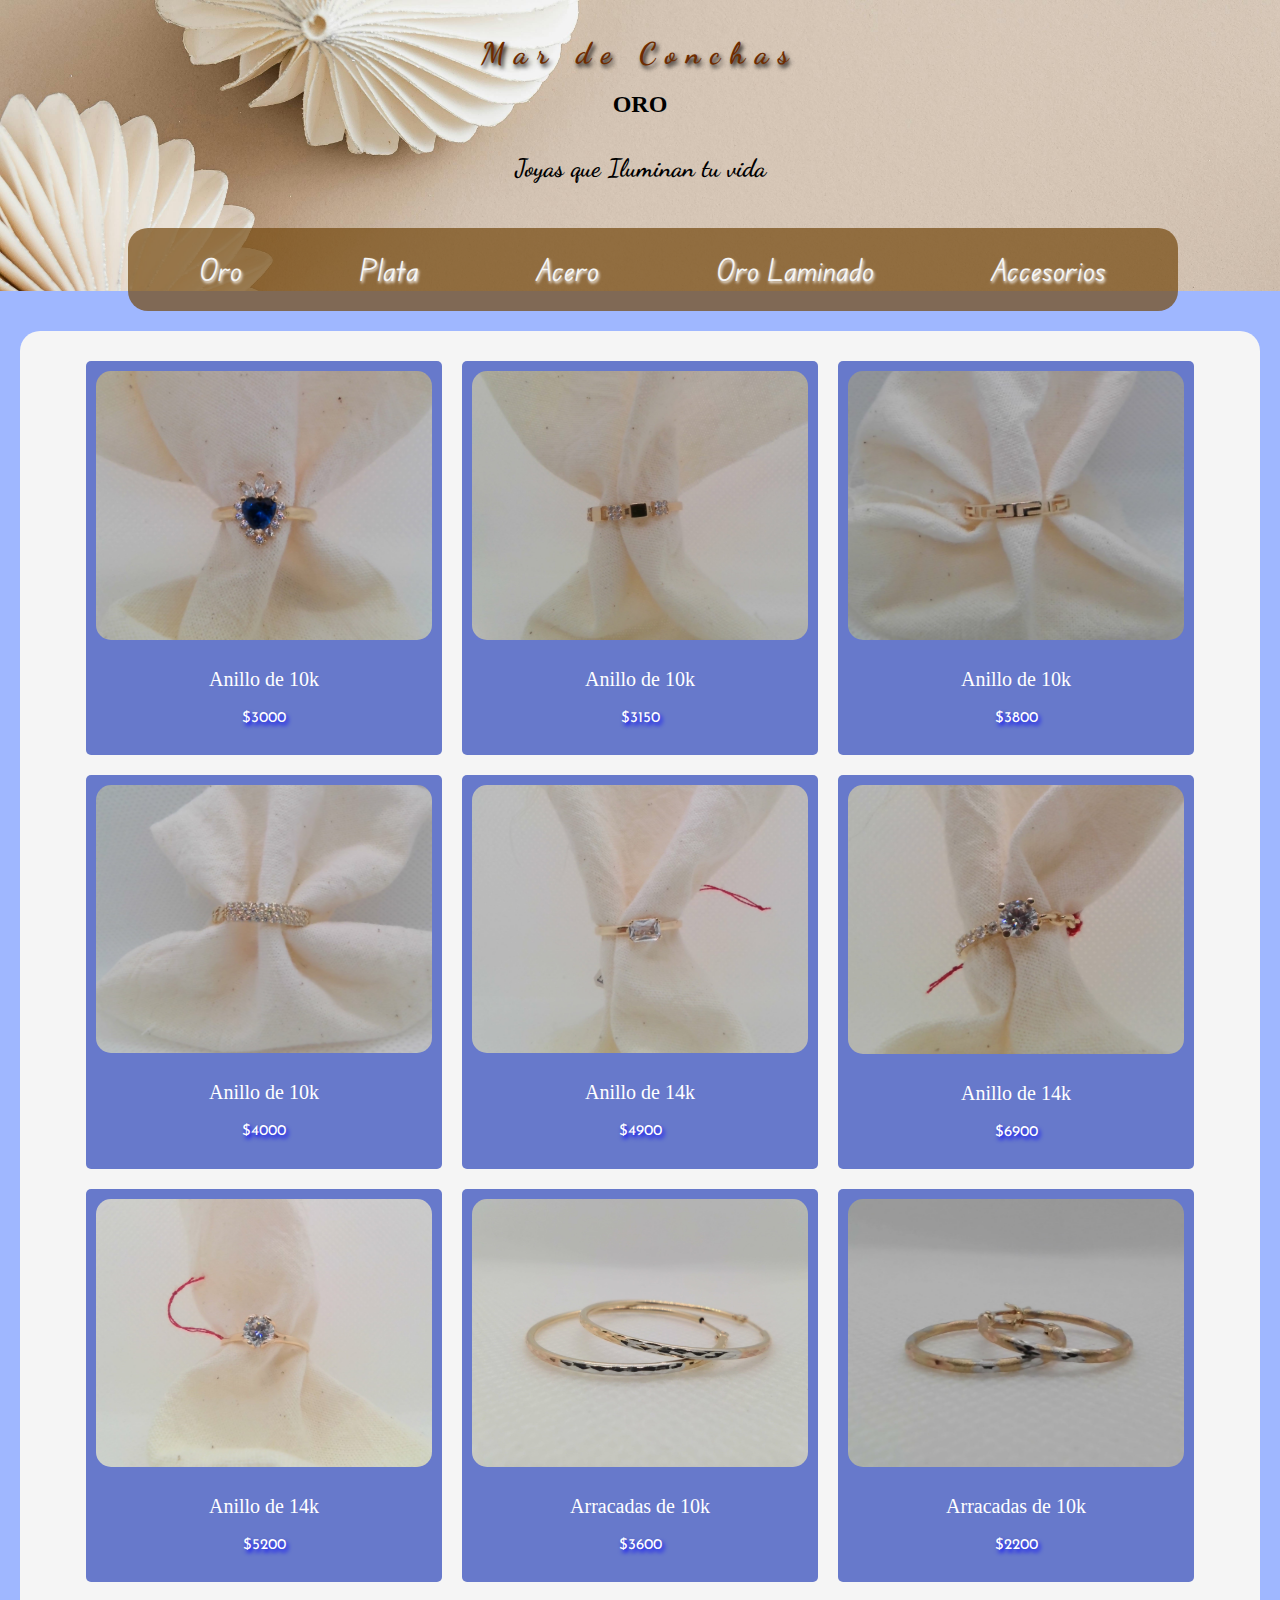
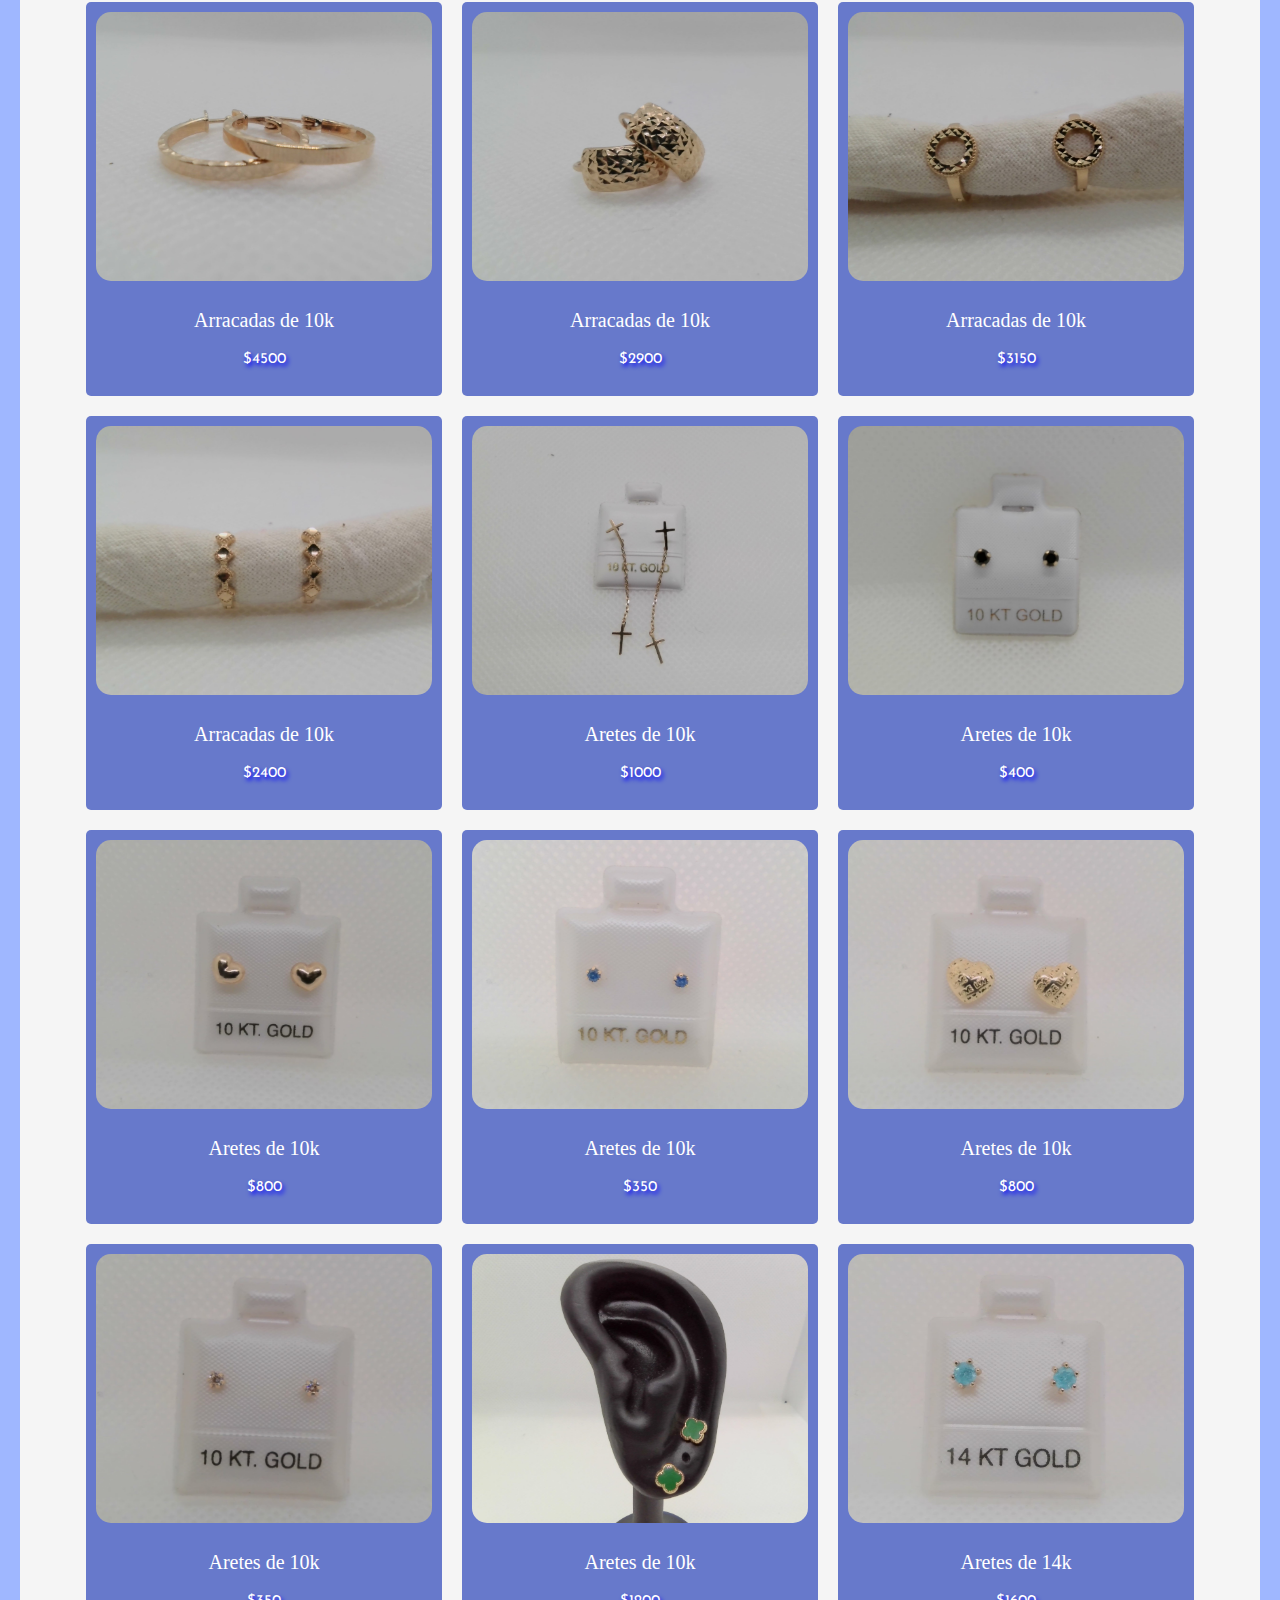
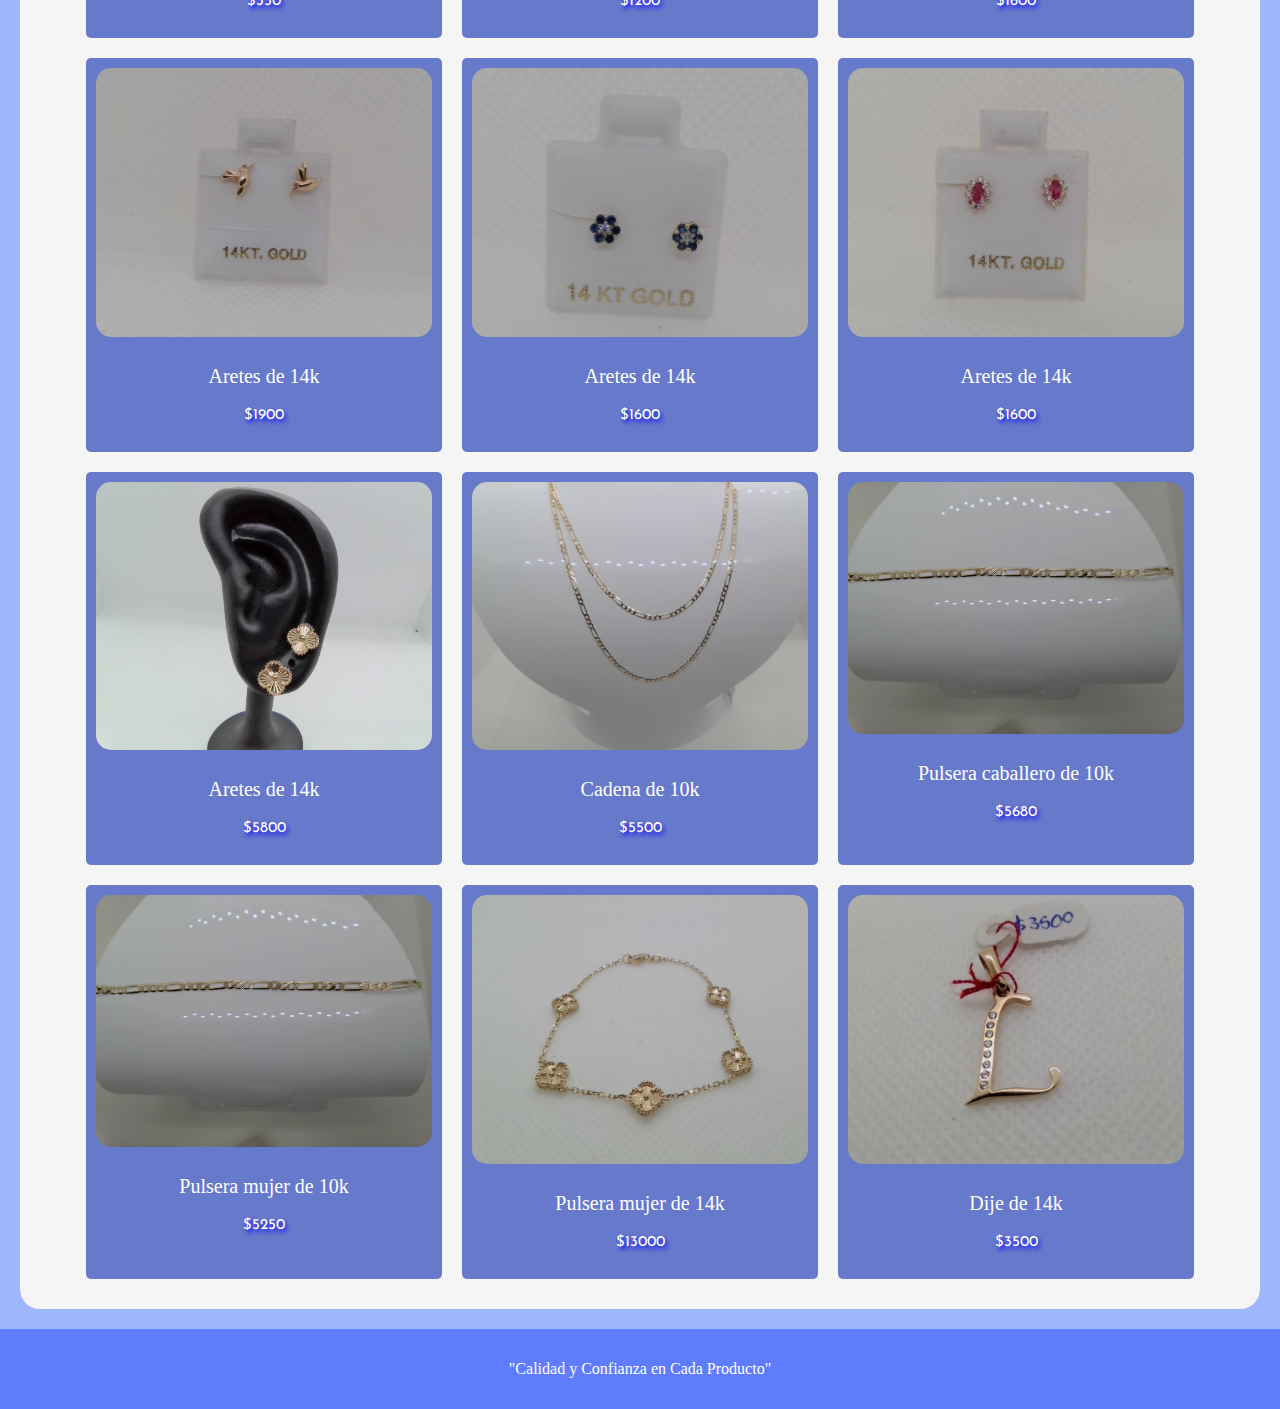
==== commit 3f29f781: "Se agregraron nuevas secciones" ====
--- a/index.html
+++ b/index.html
@@ -9,227 +9,231 @@
 </head>
 
 <body>
-    <header>
+    <header class="cabecera">
         <div id="titulos">
-        <h1 id="titulo">Mar de Conchas </h1>
+        <h1 id="titulo">Mar de Conchas</h1>
+        <h2 id="categoria">ORO</h2>
         <h3 id="subtitulo">Joyas que Iluminan tu vida</h3>
         </div>
-
-
+        
+        <nav id="menu">
+            <a href="/index.html">Oro</a>
+            <a href="/plata.html">Plata</a>
+            <a href="/acero.html">Acero</a>
+            <a href="/laminado.html">Oro Laminado</a>
+            <a href="/accesorios.html">Accesorios</a>
+        </nav>
+       
     </header>
     <div id="contenido">
-        <div class="tarjeta">
-            <img src="img/AN_0824_01.jpg" alt="mary">
+       
+        <div class="tarjeta">
+            <img src="img/oro/AN_0824_01.jpg" alt="mary">
             <div  class="descripcion">
                 <p> Anillo de 10k </p>
                 <p>$3000</p>
             </div>
         </div>
         <div class="tarjeta">
-            <img src="img/AN_0824_02.jpg" alt="mary">
+            <img src="img/oro/AN_0824_02.jpg" alt="mary">
             <div  class="descripcion">
                 <p> Anillo de 10k </p>
                 <p>$3150</p>
             </div>
         </div>
         <div class="tarjeta">
-            <img src="img/AN_0824_03.jpg" alt="mary">
+            <img src="img/oro/AN_0824_07.jpg" alt="mary">
+            <div  class="descripcion">
+                <p> Anillo de 10k </p>
+                <p>$3800</p>
+            </div>
+        </div>
+        <div class="tarjeta">
+            <img src="img/oro/AN_0824_08.jpg" alt="conchis">
+            <div  class="descripcion">
+                <p> Anillo de 10k </p>
+                <p>$4000</p>
+            </div>
+        </div>
+        <div class="tarjeta">
+            <img src="img/oro/AN_0824_03.jpg" alt="mary">
             <div  class="descripcion">
                 <p> Anillo de 14k </p>
                 <p>$4900</p>
             </div>
         </div>
         <div class="tarjeta">
-            <img src="img/AN_0824_04.jpg" alt="mary">
+            <img src="img/oro/AN_0824_04.jpg" alt="mary">
             <div  class="descripcion">
                 <p> Anillo de 14k </p>
                 <p>$6900</p>
             </div>
         </div>
         <div class="tarjeta">
-            <img src="img/AN_0824_05.jpg" alt="mary">
-            <div  class="descripcion">
-                <p> Anillo de 14k </p>
-                <p>$3900</p>
-            </div>
-        </div>
-        <div class="tarjeta">
-            <img src="img/AN_0824_06.jpg" alt="conchis">
+            <img src="img/oro/AN_0824_06.jpg" alt="conchis">
             <div  class="descripcion">
                 <p> Anillo de 14k </p>
                 <p>$5200</p>
             </div>
         </div>
         <div class="tarjeta">
-            <img src="img/AR_0824_01.jpg" alt="conchis">
+            <img src="img/oro/AR_0824_01.jpg" alt="conchis">
             <div  class="descripcion">
                 <p> Arracadas de 10k </p>
                 <p>$3600</p>
             </div>
         </div>
         <div class="tarjeta">
-            <img src="img/AR_0824_02-2.jpg" alt="mary">
-            <div  class="descripcion">
-                <p> Arracadas de 10k</p>
-                <p>$3400</p>
-            </div>
-        </div>
-        <div class="tarjeta">
-            <img src="img/AR_0824_03-2.jpg" alt="mary">
+            <img src="img/oro/AR_0824_03-2.jpg" alt="mary">
             <div  class="descripcion">
                 <p> Arracadas de 10k </p>
                 <p>$2200</p>
             </div>
         </div>
         <div class="tarjeta">
-            <img src="img/AR_0824_04-2.jpg" alt="conchis">
+            <img src="img/oro/AR_0824_04-2.jpg" alt="conchis">
             <div  class="descripcion">
                 <p> Arracadas de 10k</p>
                 <p>$4500</p>
             </div>
         </div>
-        <div class="tarjeta">
-            <img src="img/AR_0824_05-2.jpg" alt="mary">
-            <div  class="descripcion">
-                <p> Arracadas de 10k </p>
-                <p>$3600</p>
-            </div>
-        </div>
-        <div class="tarjeta">
-            <img src="img/AR_0824_06-2.jpg" alt="conchis">
+
+        <div class="tarjeta">
+            <img src="img/oro/AR_0824_06-2.jpg" alt="conchis">
             <div  class="descripcion">
                 <p> Arracadas de 10k </p>
                 <p>$2900</p>
             </div>
         </div>
         <div class="tarjeta">
-            <img src="img/AR_0824_07-2.jpg" alt="conchis">
+            <img src="img/oro/AR_0824_07-2.jpg" alt="conchis">
             <div  class="descripcion">
                 <p> Arracadas de 10k </p>
                 <p>$3150</p>
             </div>
         </div>
         <div class="tarjeta">
-            <img src="img/AR_0824_08-2.jpg" alt="mary">
+            <img src="img/oro/AR_0824_08-2.jpg" alt="mary">
             <div  class="descripcion">
                 <p> Arracadas de 10k </p>
                 <p>$2400</p>
             </div>
         </div>
         <div class="tarjeta">
-            <img src="img/ARE_0824_01.jpg" alt="mary">
+            <img src="img/oro/ARE_0824_01.jpg" alt="mary">
             <div  class="descripcion">
                 <p> Aretes de 10k </p>
                 <p>$1000</p>
             </div>
         </div>
         <div class="tarjeta">
-            <img src="img/ARE_0824_02.jpg" alt="conchis">
+            <img src="img/oro/ARE_0824_02.jpg" alt="conchis">
             <div  class="descripcion">
                 <p> Aretes de 10k </p>
                 <p>$400</p>
             </div>
         </div>
         <div class="tarjeta">
-            <img src="img/ARE_0824_04.jpg" alt="mary">
+            <img src="img/oro/ARE_0824_04.jpg" alt="mary">
             <div  class="descripcion">
                 <p> Aretes de 10k </p>
                 <p>$800</p>
             </div>
         </div>
         <div class="tarjeta">
-            <img src="img/ARE_0824_06.jpg" alt="mary">
+            <img src="img/oro/ARE_0824_06.jpg" alt="mary">
             <div  class="descripcion">
                 <p> Aretes de 10k </p>
                 <p>$350</p>
             </div>
         </div>
         <div class="tarjeta">
-            <img src="img/ARE_0824_07.jpg" alt="mary">
+            <img src="img/oro/ARE_0824_07.jpg" alt="mary">
             <div  class="descripcion">
                 <p> Aretes de 10k </p>
                 <p>$800</p>
             </div>
         </div>
         <div class="tarjeta">
-            <img src="img/ARE_0824_09.jpg" alt="conchis">
+            <img src="img/oro/ARE_0824_09.jpg" alt="conchis">
             <div  class="descripcion">
                 <p> Aretes de 10k </p>
                 <p>$350</p>
             </div>
         </div>
         <div class="tarjeta">
-            <img src="img/ARE_0824_10.jpg" alt="conchis">
+            <img src="img/oro/ARE_0824_12.jpg" alt="mary">
+            <div  class="descripcion">
+                <p> Aretes de 10k </p>
+                <p>$1200</p>
+            </div>
+        </div>
+        <div class="tarjeta">
+            <img src="img/oro/ARE_0824_10.jpg" alt="conchis">
             <div  class="descripcion">
                 <p> Aretes de 14k </p>
                 <p>$1600</p>
             </div>
         </div>
         <div class="tarjeta">
-            <img src="img/ARE_0824_03.jpg" alt="mary">
+            <img src="img/oro/ARE_0824_03.jpg" alt="mary">
             <div  class="descripcion">
                 <p> Aretes de 14k </p>
                 <p>$1900</p>
             </div>
         </div>
         <div class="tarjeta">
-            <img src="img/ARE_0824_08.jpg" alt="conchis">
+            <img src="img/oro/ARE_0824_08.jpg" alt="conchis">
             <div  class="descripcion">
                 <p> Aretes de 14k </p>
                 <p>$1600</p>
             </div>
         </div>
         <div class="tarjeta">
-            <img src="img/ARE_0824_05.jpg" alt="mary">
+            <img src="img/oro/ARE_0824_05.jpg" alt="mary">
             <div  class="descripcion">
                 <p> Aretes de 14k </p>
                 <p>$1600</p>
             </div>
         </div>
         <div class="tarjeta">
-            <img src="img/CA_0824_01.jpg" alt="mary">
-            <div  class="descripcion">
-                <p> Cadena de 10k </p>
-                <p>$3800</p>
-            </div>
-        </div>
-        <div class="tarjeta">
-            <img src="img/CA_0824_02.jpg" alt="mary">
+            <img src="img/oro/ARE_0824_11.jpg" alt="mary">
+            <div  class="descripcion">
+                <p> Aretes de 14k </p>
+                <p>$5800</p>
+            </div>
+        </div>
+
+        <div class="tarjeta">
+            <img src="img/oro/CA_0824_02.jpg" alt="mary">
             <div  class="descripcion">
                 <p> Cadena de 10k </p>
                 <p>$5500</p>
             </div>
         </div>
         <div class="tarjeta">
-            <img src="img/CA_0824_03.jpg" alt="mary">
-            <div  class="descripcion">
-                <p> Cadena de 10k </p>
-                <p>$9400</p>
-            </div>
-        </div>
-        <div class="tarjeta">
-            <img src="img/PU_0824_01.jpg" alt="mary">
+            <img src="img/oro/PU_0824_01.jpg" alt="mary">
             <div  class="descripcion">
                 <p> Pulsera caballero de 10k </p>
                 <p>$5680</p>
             </div>
         </div>
         <div class="tarjeta">
-            <img src="img/PU_0824_01.jpg" alt="conchis">
+            <img src="img/oro/PU_0824_01.jpg" alt="conchis">
             <div  class="descripcion">
                 <p> Pulsera mujer de 10k </p>
                 <p>$5250</p>
             </div>
         </div>
         <div class="tarjeta">
-            <img src="img/PU_0824_02.jpg" alt="mary">
-            <div  class="descripcion">
-                <p> Pulsera de 10k </p>
-                <p>$5550</p>
-            </div>
-        </div>
-        <div class="tarjeta">
-            <img src="img/DI_0824_01.jpg" alt="mary">
+            <img src="img/oro/PUL_0824_03.jpg" alt="mary">
+            <div  class="descripcion">
+                <p> Pulsera mujer de 14k </p>
+                <p>$13000</p>
+            </div>
+        </div>
+        <div class="tarjeta">
+            <img src="img/oro/DI_0824_01.jpg" alt="mary">
             <div  class="descripcion">
                 <p> Dije de 14k </p>
                 <p>$3500</p>
--- a/tienda.css
+++ b/tienda.css
@@ -4,21 +4,27 @@
 @import url('https://fonts.googleapis.com/css2?family=Josefin+Sans:ital,wght@0,100..700;1,100..700&display=swap');
 @import url('https://fonts.googleapis.com/css2?family=Exo+2:ital,wght@0,100..900;1,100..900&family=Josefin+Sans:ital,wght@0,100..700;1,100..700&family=Merriweather+Sans:ital,wght@0,300..800;1,300..800&family=Prompt:ital,wght@0,100;0,200;0,300;0,400;0,500;0,600;0,700;0,800;0,900;1,100;1,200;1,300;1,400;1,500;1,600;1,700;1,800;1,900&display=swap');
 
+
+@import url('https://fonts.googleapis.com/css2?family=Edu+VIC+WA+NT+Beginner:wght@400..700&display=swap');
+
+
 body{
     padding: 0px;
     margin: 0px;
     background-color: #98b2ffee;
 }
+header{
+    transition-property: all;
+    transition-duration: 5s;
+    transition-timing-function: ease-in-out;
+    display:block;
+    text-align: center; 
+    background-image: url(img/fondo/conchas.jpg);
+    background-size: 150%;
+    padding-top: 15px;
+    height: 20%;  
+}
 
-header{
-    background-color: whitesmoke;
-    padding: 30px;
-    padding-bottom: 15px;
-    border-bottom: 5px solid rgba(62, 94, 251, 0.664);
-    transition-property: all;
-    transition-duration: 3s;
-    transition-timing-function: ease-in-out;
-}
 #titulo{
     font-size: 40px;
     color: black;
@@ -26,15 +32,6 @@
     letter-spacing: 10px;
     text-align: center;
     text-shadow:2px 3px 4px #6779CB;
-}
-
-header:hover #titulo{   
-    font-size: 50px;
-    color: #AE7D18;
-}
-
-header:hover  #subtitulo{
-    color: black;
 }
 
 #subtitulo{
@@ -45,9 +42,58 @@
     text-align: center;
     
 }
+#menu{
+    background-color:  rgba(116, 71, 13, 0.7);
+    padding: 1%;
+    width: 80%;
+    margin-left: 10%;
+    margin-right: 10%;
+    border-radius: 20px;
+    display: flex;
+    justify-content: space-around;
+    position:relative;
+    z-index: 1;
+    transform: translateY(20px);
+    
+}
+#menu a{
+    text-decoration: none;
+    color: whitesmoke;
+    text-shadow:1px 2px 3px white;
+    font-family:'Edu VIC WA NT Beginner';
+    font-size: 30px;
+    padding: 10px 20px;
+    position: relative;
 
+
+}
+#menu a::before, nav a::after {
+    content: '𓇼 ';
+    position: absolute;
+    opacity: 0;
+    color: gold;
+    font-size: 20px;
+    transition: opacity 0.3s ease, transform 0.3s ease;
+}
+#menu a::before {
+    top: 0;
+    left: 0;
+    transform: translate(-50%, -50%) scale(0.5);
+}
+
+#menu a::after {
+    bottom: 0;
+    right: 0;
+    transform: translate(50%, 50%) scale(0.5);
+}
+
+#menu a:hover::before, #menu a:hover::after {
+    opacity: 1;
+    transform: translate(0, 0) scale(1);
+}
 #contenido{
     margin: 20px;
+    margin-top: 40px;
     padding: 20px;
     background-color: whitesmoke;
     border-radius: 20px;
@@ -107,13 +153,13 @@
 }
 header:hover #titulo{
     font-size: 30px;
-    color: #AE7D18;
+    color: #6e2c00;
+    text-shadow: 2px 3px 4px black;
 }
 
 header:hover #subtitulo{
     color: black;
 }
-    
 
 @media (max-width:600px){
     #titulo{
@@ -125,4 +171,8 @@
     .tarjeta{
         width: 100%;
     }
+    #menu a{
+        font-size: 10px;
+
+    }
 }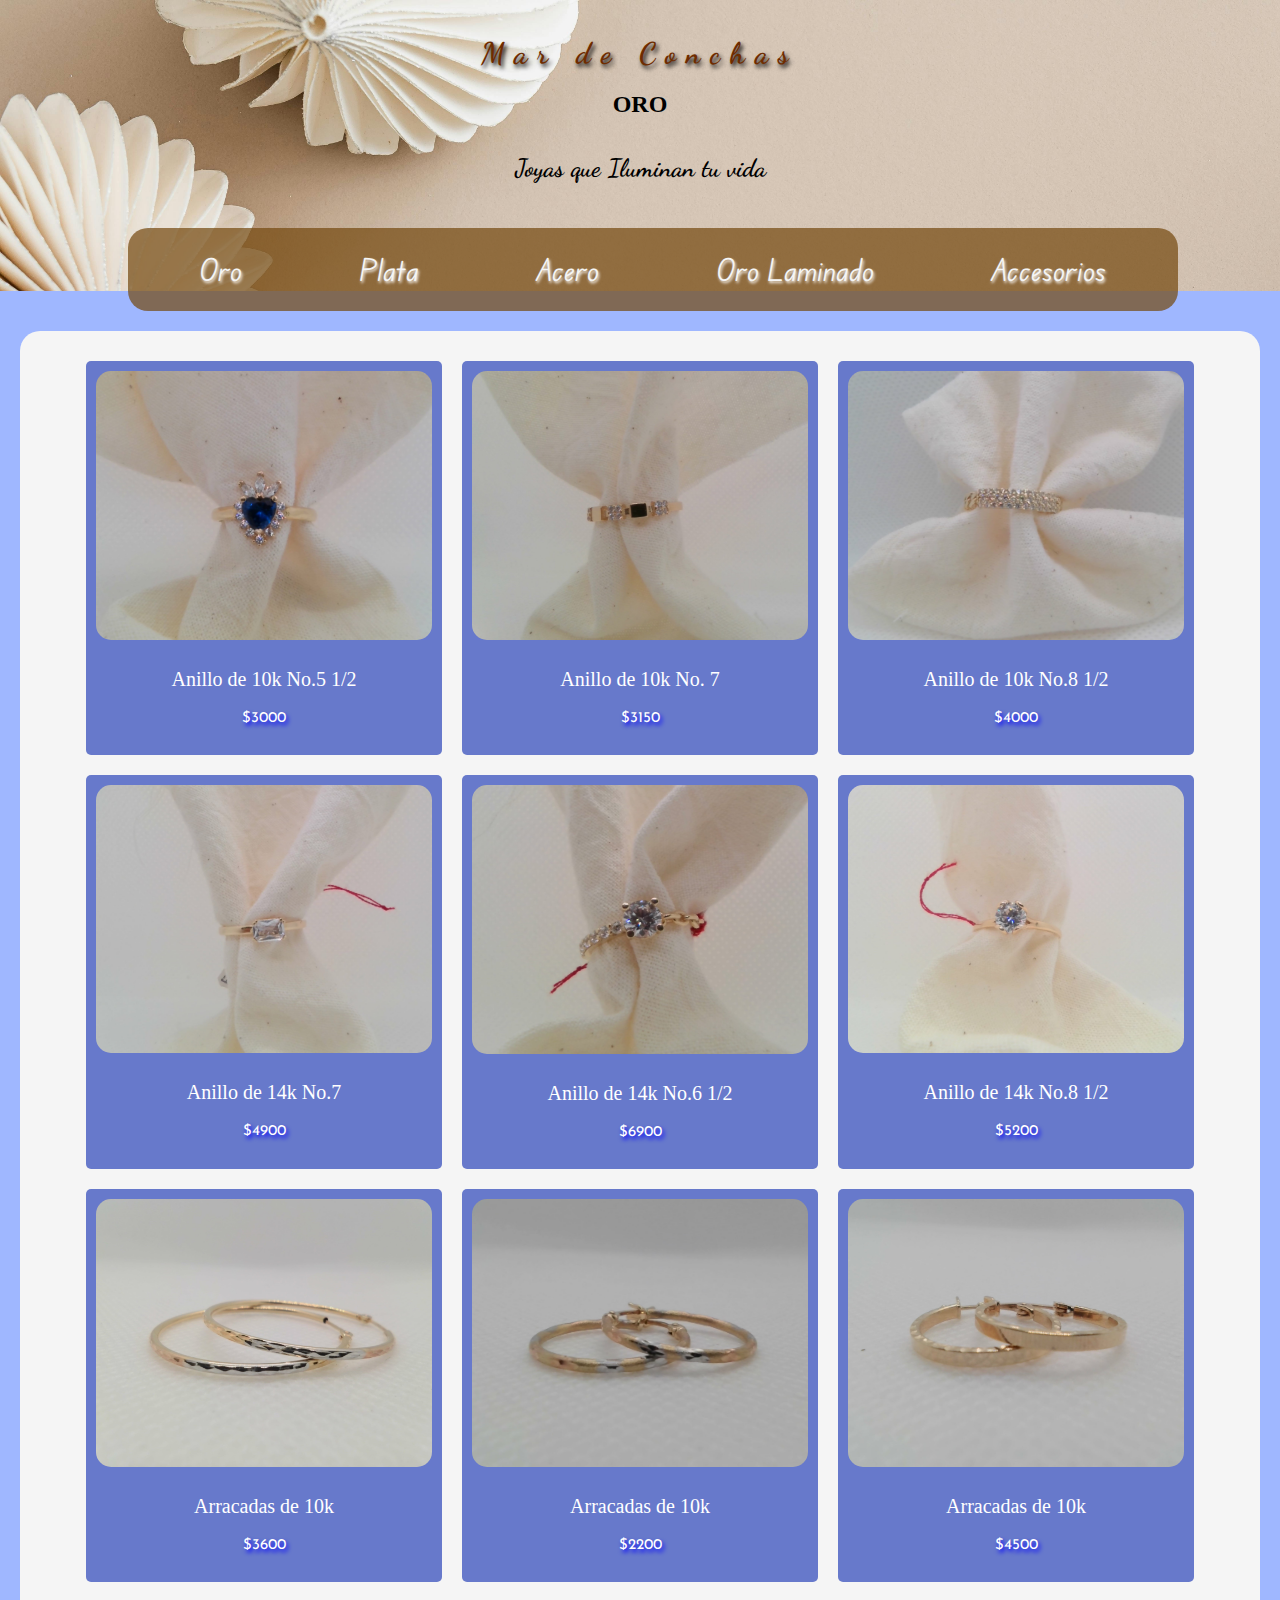
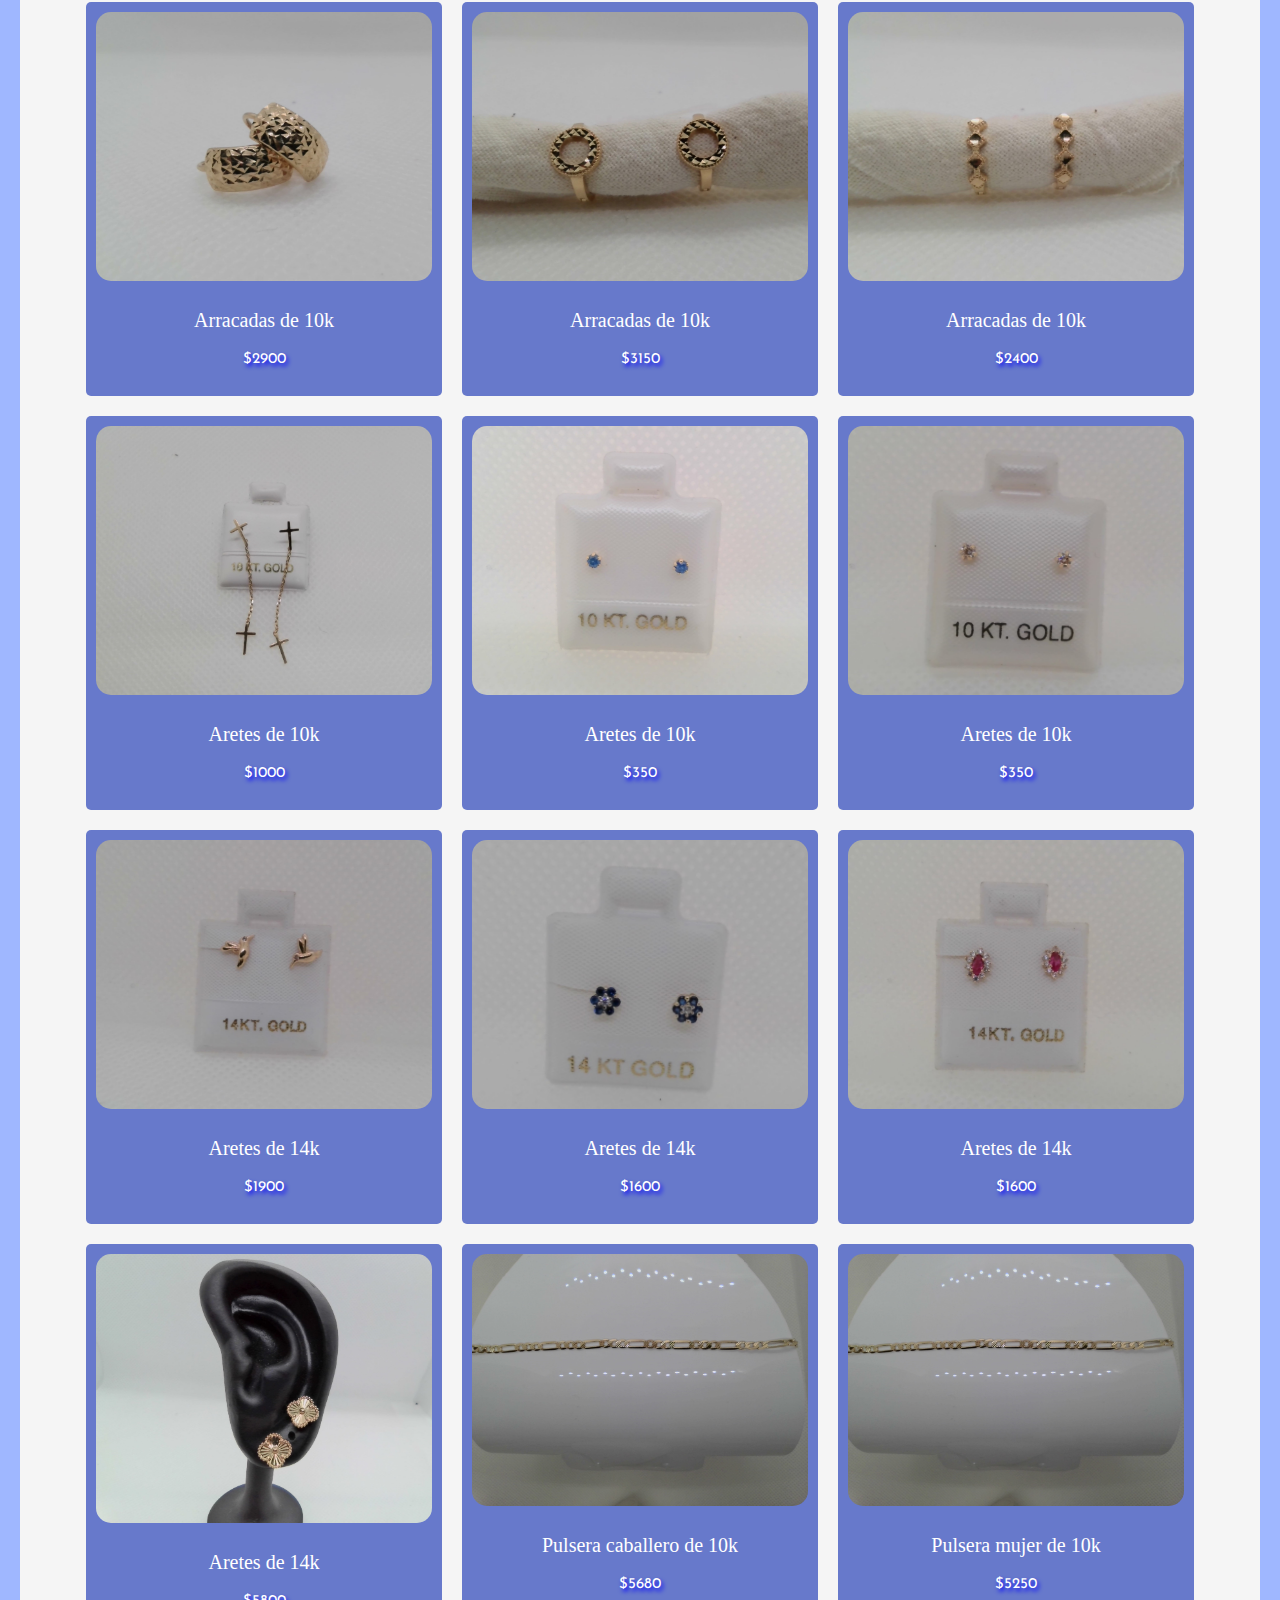
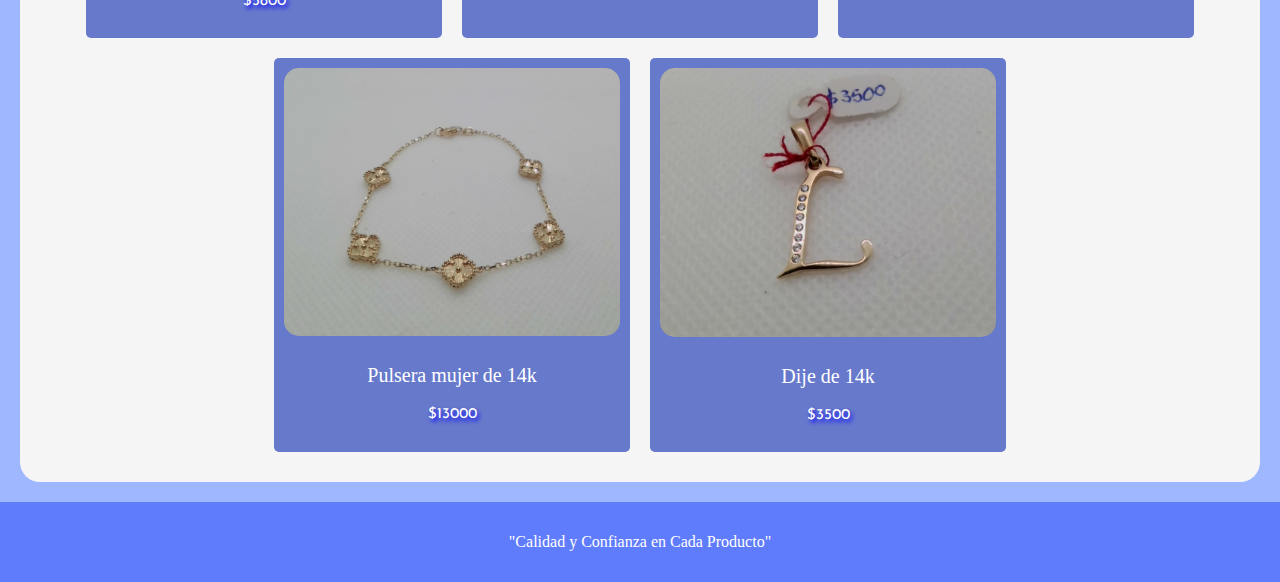
==== commit f2fe5177: "Se actualizo el inventario" ====
--- a/index.html
+++ b/index.html
@@ -30,49 +30,42 @@
         <div class="tarjeta">
             <img src="img/oro/AN_0824_01.jpg" alt="mary">
             <div  class="descripcion">
-                <p> Anillo de 10k </p>
+                <p> Anillo de 10k No.5 1/2 </p>
                 <p>$3000</p>
             </div>
         </div>
         <div class="tarjeta">
             <img src="img/oro/AN_0824_02.jpg" alt="mary">
             <div  class="descripcion">
-                <p> Anillo de 10k </p>
+                <p> Anillo de 10k No. 7 </p>
                 <p>$3150</p>
             </div>
         </div>
         <div class="tarjeta">
-            <img src="img/oro/AN_0824_07.jpg" alt="mary">
-            <div  class="descripcion">
-                <p> Anillo de 10k </p>
-                <p>$3800</p>
-            </div>
-        </div>
-        <div class="tarjeta">
             <img src="img/oro/AN_0824_08.jpg" alt="conchis">
             <div  class="descripcion">
-                <p> Anillo de 10k </p>
+                <p> Anillo de 10k No.8 1/2 </p>
                 <p>$4000</p>
             </div>
         </div>
         <div class="tarjeta">
             <img src="img/oro/AN_0824_03.jpg" alt="mary">
             <div  class="descripcion">
-                <p> Anillo de 14k </p>
+                <p> Anillo de 14k No.7</p>
                 <p>$4900</p>
             </div>
         </div>
         <div class="tarjeta">
             <img src="img/oro/AN_0824_04.jpg" alt="mary">
             <div  class="descripcion">
-                <p> Anillo de 14k </p>
+                <p> Anillo de 14k No.6 1/2</p>
                 <p>$6900</p>
             </div>
         </div>
         <div class="tarjeta">
             <img src="img/oro/AN_0824_06.jpg" alt="conchis">
             <div  class="descripcion">
-                <p> Anillo de 14k </p>
+                <p> Anillo de 14k No.8 1/2 </p>
                 <p>$5200</p>
             </div>
         </div>
@@ -127,33 +120,13 @@
             </div>
         </div>
         <div class="tarjeta">
-            <img src="img/oro/ARE_0824_02.jpg" alt="conchis">
-            <div  class="descripcion">
-                <p> Aretes de 10k </p>
-                <p>$400</p>
-            </div>
-        </div>
-        <div class="tarjeta">
-            <img src="img/oro/ARE_0824_04.jpg" alt="mary">
-            <div  class="descripcion">
-                <p> Aretes de 10k </p>
-                <p>$800</p>
-            </div>
-        </div>
-        <div class="tarjeta">
             <img src="img/oro/ARE_0824_06.jpg" alt="mary">
             <div  class="descripcion">
                 <p> Aretes de 10k </p>
                 <p>$350</p>
             </div>
         </div>
-        <div class="tarjeta">
-            <img src="img/oro/ARE_0824_07.jpg" alt="mary">
-            <div  class="descripcion">
-                <p> Aretes de 10k </p>
-                <p>$800</p>
-            </div>
-        </div>
+
         <div class="tarjeta">
             <img src="img/oro/ARE_0824_09.jpg" alt="conchis">
             <div  class="descripcion">
@@ -162,41 +135,27 @@
             </div>
         </div>
         <div class="tarjeta">
-            <img src="img/oro/ARE_0824_12.jpg" alt="mary">
-            <div  class="descripcion">
-                <p> Aretes de 10k </p>
-                <p>$1200</p>
-            </div>
-        </div>
-        <div class="tarjeta">
-            <img src="img/oro/ARE_0824_10.jpg" alt="conchis">
+            <img src="img/oro/ARE_0824_03.jpg" alt="mary">
+            <div  class="descripcion">
+                <p> Aretes de 14k </p>
+                <p>$1900</p>
+            </div>
+        </div>
+        <div class="tarjeta">
+            <img src="img/oro/ARE_0824_08.jpg" alt="conchis">
             <div  class="descripcion">
                 <p> Aretes de 14k </p>
                 <p>$1600</p>
             </div>
         </div>
         <div class="tarjeta">
-            <img src="img/oro/ARE_0824_03.jpg" alt="mary">
-            <div  class="descripcion">
-                <p> Aretes de 14k </p>
-                <p>$1900</p>
-            </div>
-        </div>
-        <div class="tarjeta">
-            <img src="img/oro/ARE_0824_08.jpg" alt="conchis">
+            <img src="img/oro/ARE_0824_05.jpg" alt="mary">
             <div  class="descripcion">
                 <p> Aretes de 14k </p>
                 <p>$1600</p>
             </div>
         </div>
         <div class="tarjeta">
-            <img src="img/oro/ARE_0824_05.jpg" alt="mary">
-            <div  class="descripcion">
-                <p> Aretes de 14k </p>
-                <p>$1600</p>
-            </div>
-        </div>
-        <div class="tarjeta">
             <img src="img/oro/ARE_0824_11.jpg" alt="mary">
             <div  class="descripcion">
                 <p> Aretes de 14k </p>
@@ -204,13 +163,7 @@
             </div>
         </div>
 
-        <div class="tarjeta">
-            <img src="img/oro/CA_0824_02.jpg" alt="mary">
-            <div  class="descripcion">
-                <p> Cadena de 10k </p>
-                <p>$5500</p>
-            </div>
-        </div>
+        
         <div class="tarjeta">
             <img src="img/oro/PU_0824_01.jpg" alt="mary">
             <div  class="descripcion">
--- a/tienda.css
+++ b/tienda.css
@@ -175,4 +175,7 @@
         font-size: 10px;
 
     }
+    #menu a::before, nav a::after {
+        font-size: 10px;
+    }
 }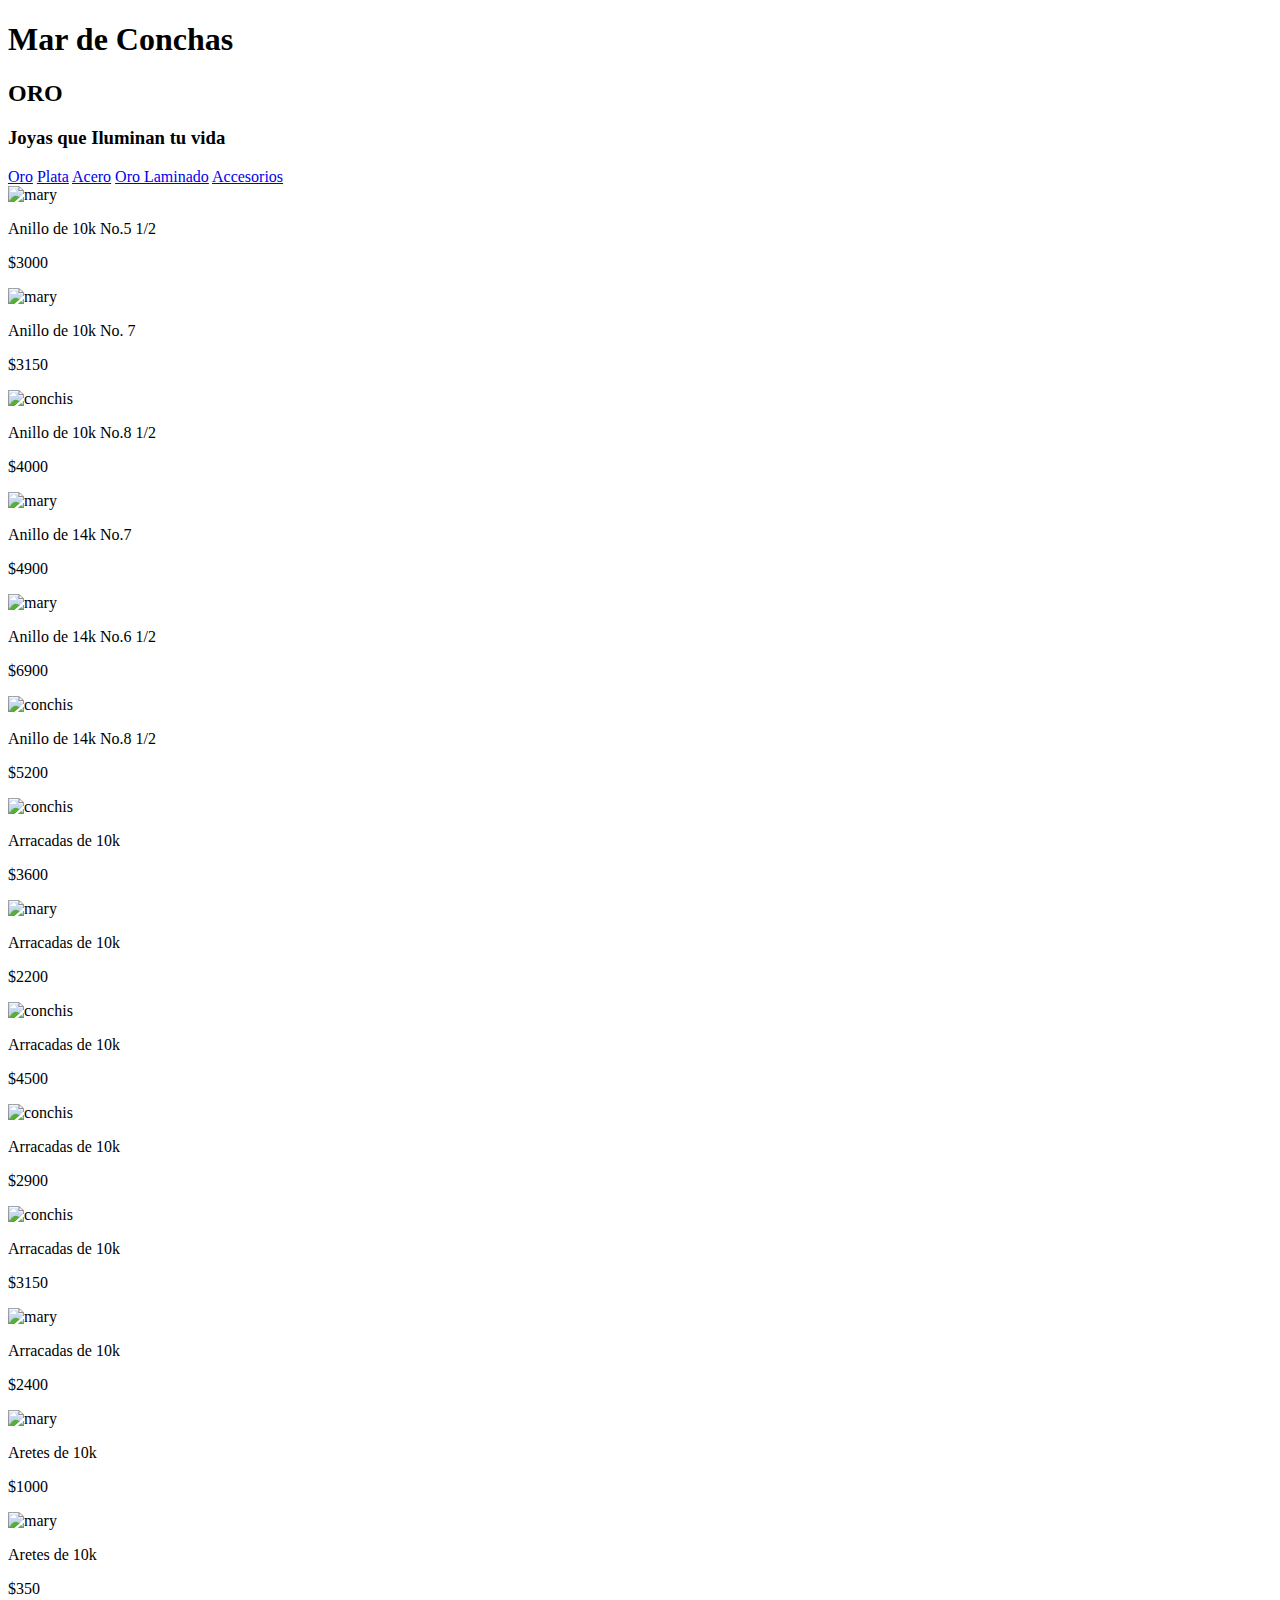
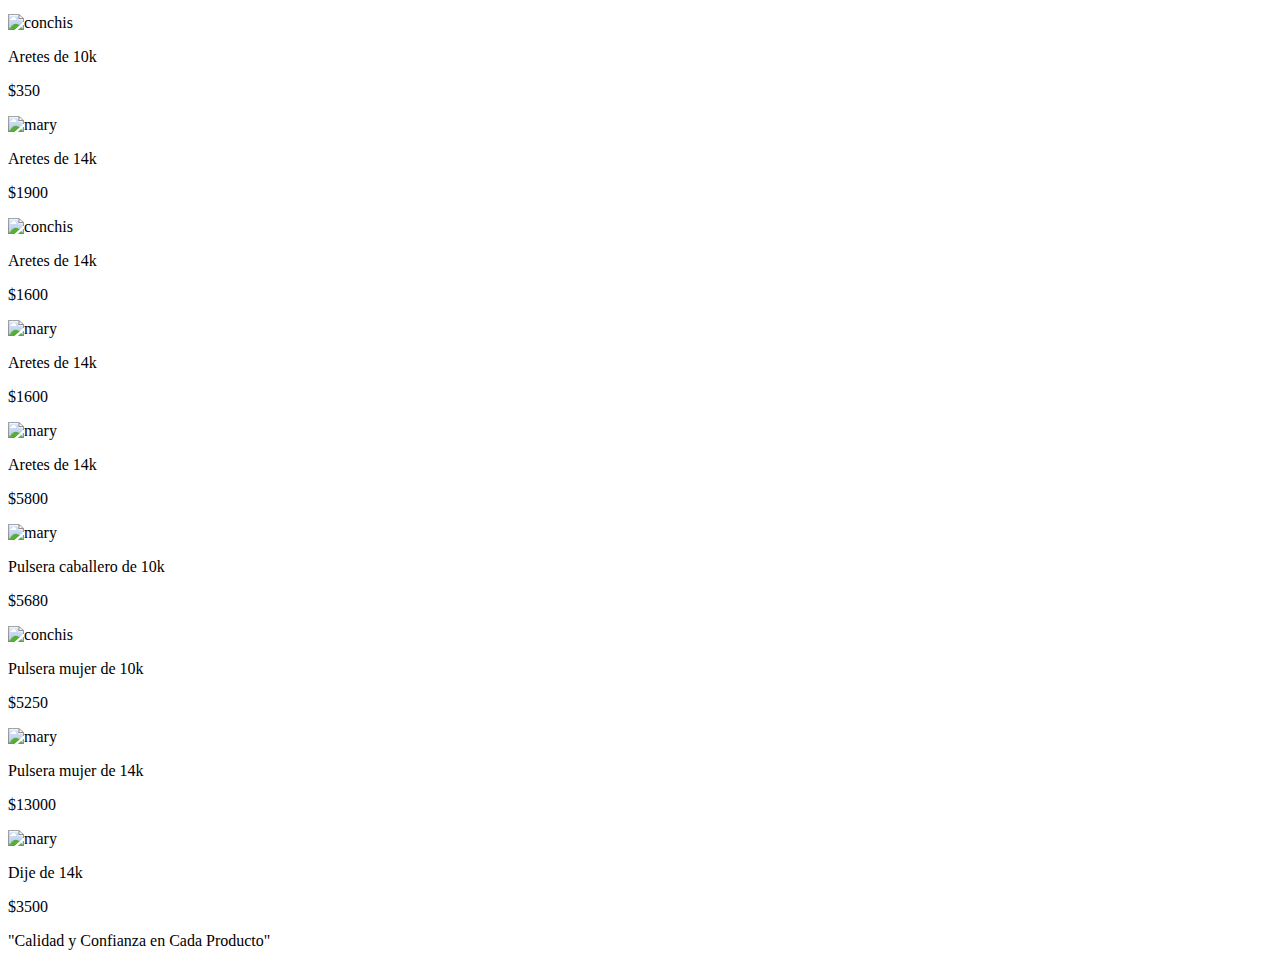
==== commit 8526b696: "Se actualizo el inventario otra vez" ====
--- a/index.html
+++ b/index.html
@@ -4,7 +4,7 @@
 <head>
     <meta charset="UTF-8">
     <meta name="viewport" content="width=device-width, initial-scale=1.0">
-    <link rel="stylesheet" href="tienda.css">
+    <link rel="stylesheet" href="/MarDeConchas/tienda.css">
     <title>Mar de Conchas</title>
 </head>
 
@@ -17,74 +17,74 @@
         </div>
         
         <nav id="menu">
-            <a href="/index.html">Oro</a>
-            <a href="/plata.html">Plata</a>
-            <a href="/acero.html">Acero</a>
-            <a href="/laminado.html">Oro Laminado</a>
-            <a href="/accesorios.html">Accesorios</a>
+            <a href="/MarDeConchas/Mar/index.html">Oro</a>
+            <a href="/MarDeConchas/plata.html">Plata</a>
+            <a href="/MarDeConchas/acero.html">Acero</a>
+            <a href="/MarDeConchas/laminado.html">Oro Laminado</a>
+            <a href="/MarDeConchas/accesorios.html">Accesorios</a>
         </nav>
        
     </header>
     <div id="contenido">
        
         <div class="tarjeta">
-            <img src="img/oro/AN_0824_01.jpg" alt="mary">
+            <img src="/MarDeConchas/img/oro/AN_0824_01.jpg" alt="mary">
             <div  class="descripcion">
                 <p> Anillo de 10k No.5 1/2 </p>
                 <p>$3000</p>
             </div>
         </div>
         <div class="tarjeta">
-            <img src="img/oro/AN_0824_02.jpg" alt="mary">
+            <img src="/MarDeConchas/img/oro/AN_0824_02.jpg" alt="mary">
             <div  class="descripcion">
                 <p> Anillo de 10k No. 7 </p>
                 <p>$3150</p>
             </div>
         </div>
         <div class="tarjeta">
-            <img src="img/oro/AN_0824_08.jpg" alt="conchis">
+            <img src="/MarDeConchas/img/oro/AN_0824_08.jpg" alt="conchis">
             <div  class="descripcion">
                 <p> Anillo de 10k No.8 1/2 </p>
                 <p>$4000</p>
             </div>
         </div>
         <div class="tarjeta">
-            <img src="img/oro/AN_0824_03.jpg" alt="mary">
+            <img src="/MarDeConchas/img/oro/AN_0824_03.jpg" alt="mary">
             <div  class="descripcion">
                 <p> Anillo de 14k No.7</p>
                 <p>$4900</p>
             </div>
         </div>
         <div class="tarjeta">
-            <img src="img/oro/AN_0824_04.jpg" alt="mary">
+            <img src="/MarDeConchas/img/oro/AN_0824_04.jpg" alt="mary">
             <div  class="descripcion">
                 <p> Anillo de 14k No.6 1/2</p>
                 <p>$6900</p>
             </div>
         </div>
         <div class="tarjeta">
-            <img src="img/oro/AN_0824_06.jpg" alt="conchis">
+            <img src="/MarDeConchas/img/oro/AN_0824_06.jpg" alt="conchis">
             <div  class="descripcion">
                 <p> Anillo de 14k No.8 1/2 </p>
                 <p>$5200</p>
             </div>
         </div>
         <div class="tarjeta">
-            <img src="img/oro/AR_0824_01.jpg" alt="conchis">
+            <img src="/MarDeConchas/img/oro/AR_0824_01.jpg" alt="conchis">
             <div  class="descripcion">
                 <p> Arracadas de 10k </p>
                 <p>$3600</p>
             </div>
         </div>
         <div class="tarjeta">
-            <img src="img/oro/AR_0824_03-2.jpg" alt="mary">
+            <img src="/MarDeConchas/img/oro/AR_0824_03-2.jpg" alt="mary">
             <div  class="descripcion">
                 <p> Arracadas de 10k </p>
                 <p>$2200</p>
             </div>
         </div>
         <div class="tarjeta">
-            <img src="img/oro/AR_0824_04-2.jpg" alt="conchis">
+            <img src="/MarDeConchas/img/oro/AR_0824_04-2.jpg" alt="conchis">
             <div  class="descripcion">
                 <p> Arracadas de 10k</p>
                 <p>$4500</p>
@@ -92,35 +92,35 @@
         </div>
 
         <div class="tarjeta">
-            <img src="img/oro/AR_0824_06-2.jpg" alt="conchis">
+            <img src="/MarDeConchas/img/oro/AR_0824_06-2.jpg" alt="conchis">
             <div  class="descripcion">
                 <p> Arracadas de 10k </p>
                 <p>$2900</p>
             </div>
         </div>
         <div class="tarjeta">
-            <img src="img/oro/AR_0824_07-2.jpg" alt="conchis">
+            <img src="/MarDeConchas/img/oro/AR_0824_07-2.jpg" alt="conchis">
             <div  class="descripcion">
                 <p> Arracadas de 10k </p>
                 <p>$3150</p>
             </div>
         </div>
         <div class="tarjeta">
-            <img src="img/oro/AR_0824_08-2.jpg" alt="mary">
+            <img src="/MarDeConchas/img/oro/AR_0824_08-2.jpg" alt="mary">
             <div  class="descripcion">
                 <p> Arracadas de 10k </p>
                 <p>$2400</p>
             </div>
         </div>
         <div class="tarjeta">
-            <img src="img/oro/ARE_0824_01.jpg" alt="mary">
+            <img src="/MarDeConchas/img/oro/ARE_0824_01.jpg" alt="mary">
             <div  class="descripcion">
                 <p> Aretes de 10k </p>
                 <p>$1000</p>
             </div>
         </div>
         <div class="tarjeta">
-            <img src="img/oro/ARE_0824_06.jpg" alt="mary">
+            <img src="/MarDeConchas/img/oro/ARE_0824_06.jpg" alt="mary">
             <div  class="descripcion">
                 <p> Aretes de 10k </p>
                 <p>$350</p>
@@ -128,35 +128,35 @@
         </div>
 
         <div class="tarjeta">
-            <img src="img/oro/ARE_0824_09.jpg" alt="conchis">
+            <img src="/MarDeConchas/img/oro/ARE_0824_09.jpg" alt="conchis">
             <div  class="descripcion">
                 <p> Aretes de 10k </p>
                 <p>$350</p>
             </div>
         </div>
         <div class="tarjeta">
-            <img src="img/oro/ARE_0824_03.jpg" alt="mary">
+            <img src="/MarDeConchas/img/oro/ARE_0824_03.jpg" alt="mary">
             <div  class="descripcion">
                 <p> Aretes de 14k </p>
                 <p>$1900</p>
             </div>
         </div>
         <div class="tarjeta">
-            <img src="img/oro/ARE_0824_08.jpg" alt="conchis">
+            <img src="/MarDeConchas/img/oro/ARE_0824_08.jpg" alt="conchis">
             <div  class="descripcion">
                 <p> Aretes de 14k </p>
                 <p>$1600</p>
             </div>
         </div>
         <div class="tarjeta">
-            <img src="img/oro/ARE_0824_05.jpg" alt="mary">
+            <img src="/MarDeConchas/img/oro/ARE_0824_05.jpg" alt="mary">
             <div  class="descripcion">
                 <p> Aretes de 14k </p>
                 <p>$1600</p>
             </div>
         </div>
         <div class="tarjeta">
-            <img src="img/oro/ARE_0824_11.jpg" alt="mary">
+            <img src="/MarDeConchas/img/oro/ARE_0824_11.jpg" alt="mary">
             <div  class="descripcion">
                 <p> Aretes de 14k </p>
                 <p>$5800</p>
@@ -165,28 +165,28 @@
 
         
         <div class="tarjeta">
-            <img src="img/oro/PU_0824_01.jpg" alt="mary">
+            <img src="/MarDeConchas/img/oro/PU_0824_01.jpg" alt="mary">
             <div  class="descripcion">
                 <p> Pulsera caballero de 10k </p>
                 <p>$5680</p>
             </div>
         </div>
         <div class="tarjeta">
-            <img src="img/oro/PU_0824_01.jpg" alt="conchis">
+            <img src="/MarDeConchas/img/oro/PU_0824_01.jpg" alt="conchis">
             <div  class="descripcion">
                 <p> Pulsera mujer de 10k </p>
                 <p>$5250</p>
             </div>
         </div>
         <div class="tarjeta">
-            <img src="img/oro/PUL_0824_03.jpg" alt="mary">
+            <img src="/MarDeConchas/img/oro/PUL_0824_03.jpg" alt="mary">
             <div  class="descripcion">
                 <p> Pulsera mujer de 14k </p>
                 <p>$13000</p>
             </div>
         </div>
         <div class="tarjeta">
-            <img src="img/oro/DI_0824_01.jpg" alt="mary">
+            <img src="/MarDeConchas/img/oro/DI_0824_01.jpg" alt="mary">
             <div  class="descripcion">
                 <p> Dije de 14k </p>
                 <p>$3500</p>
